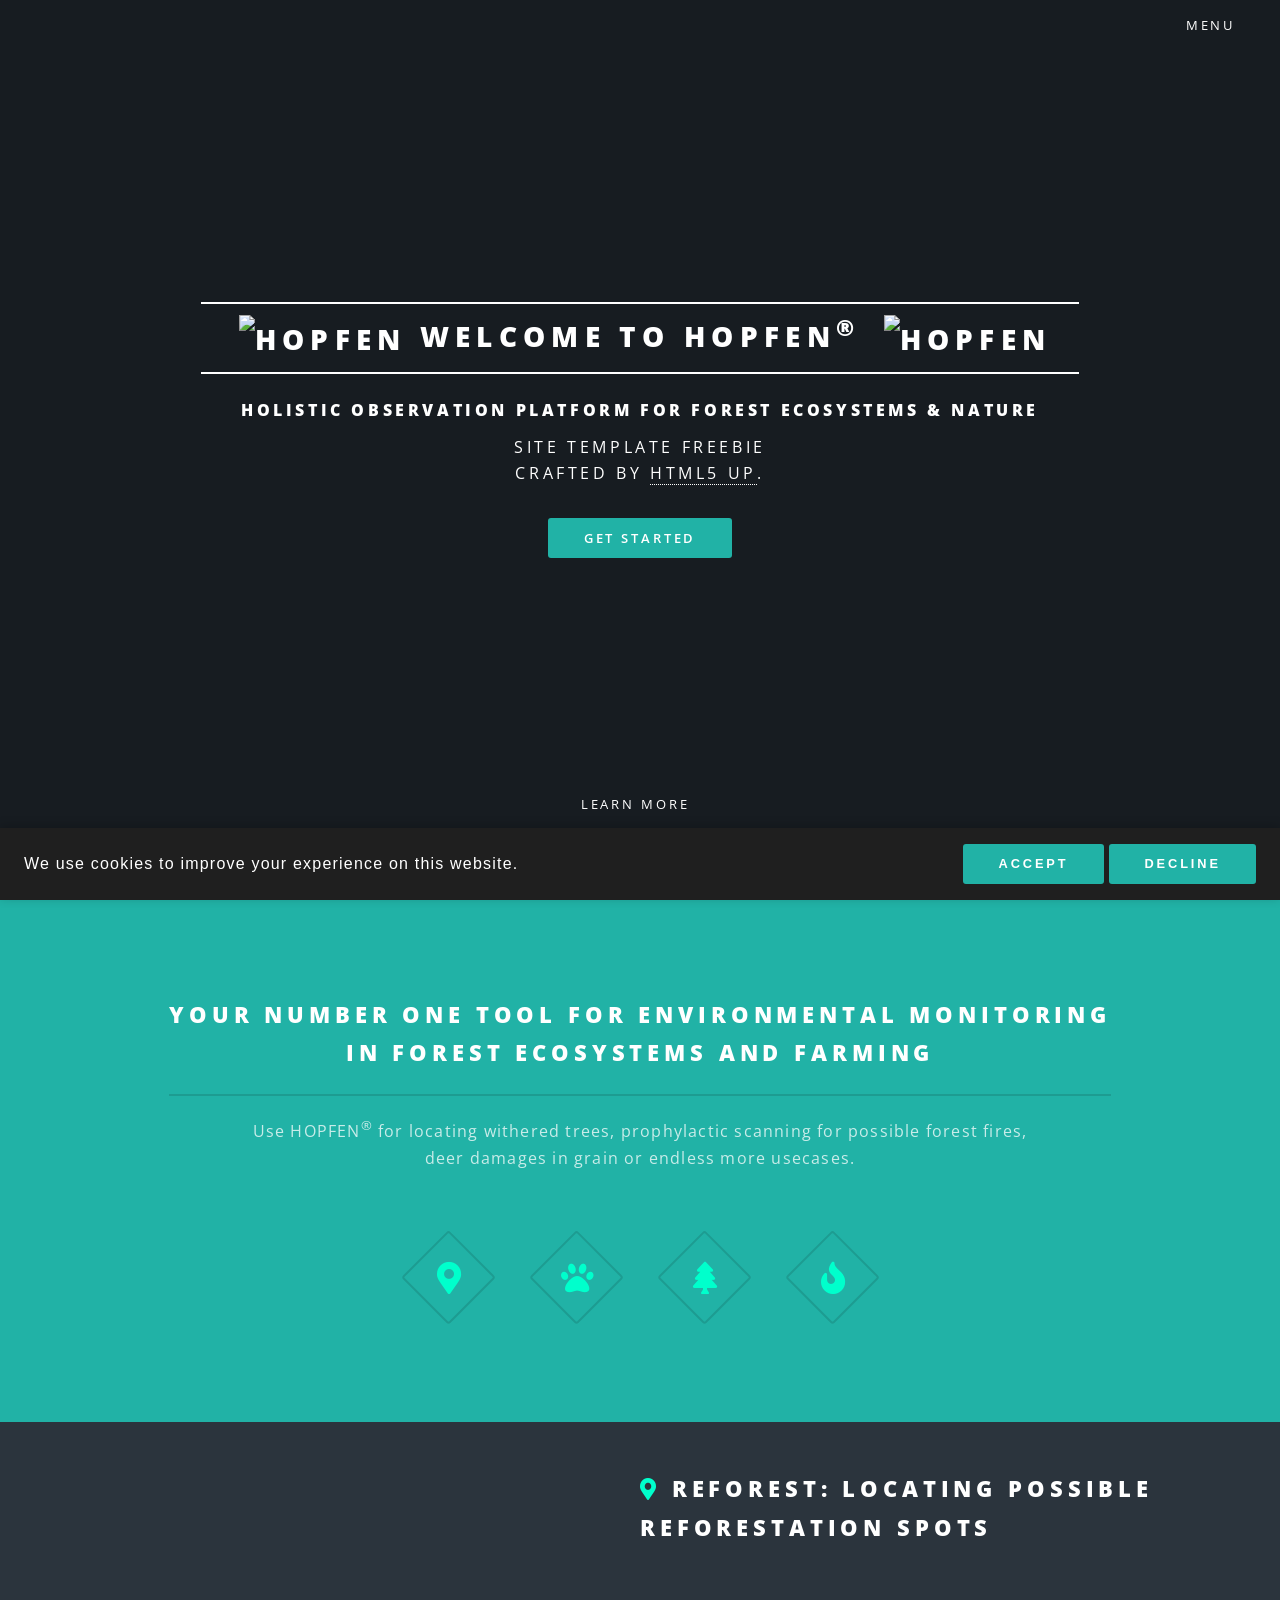
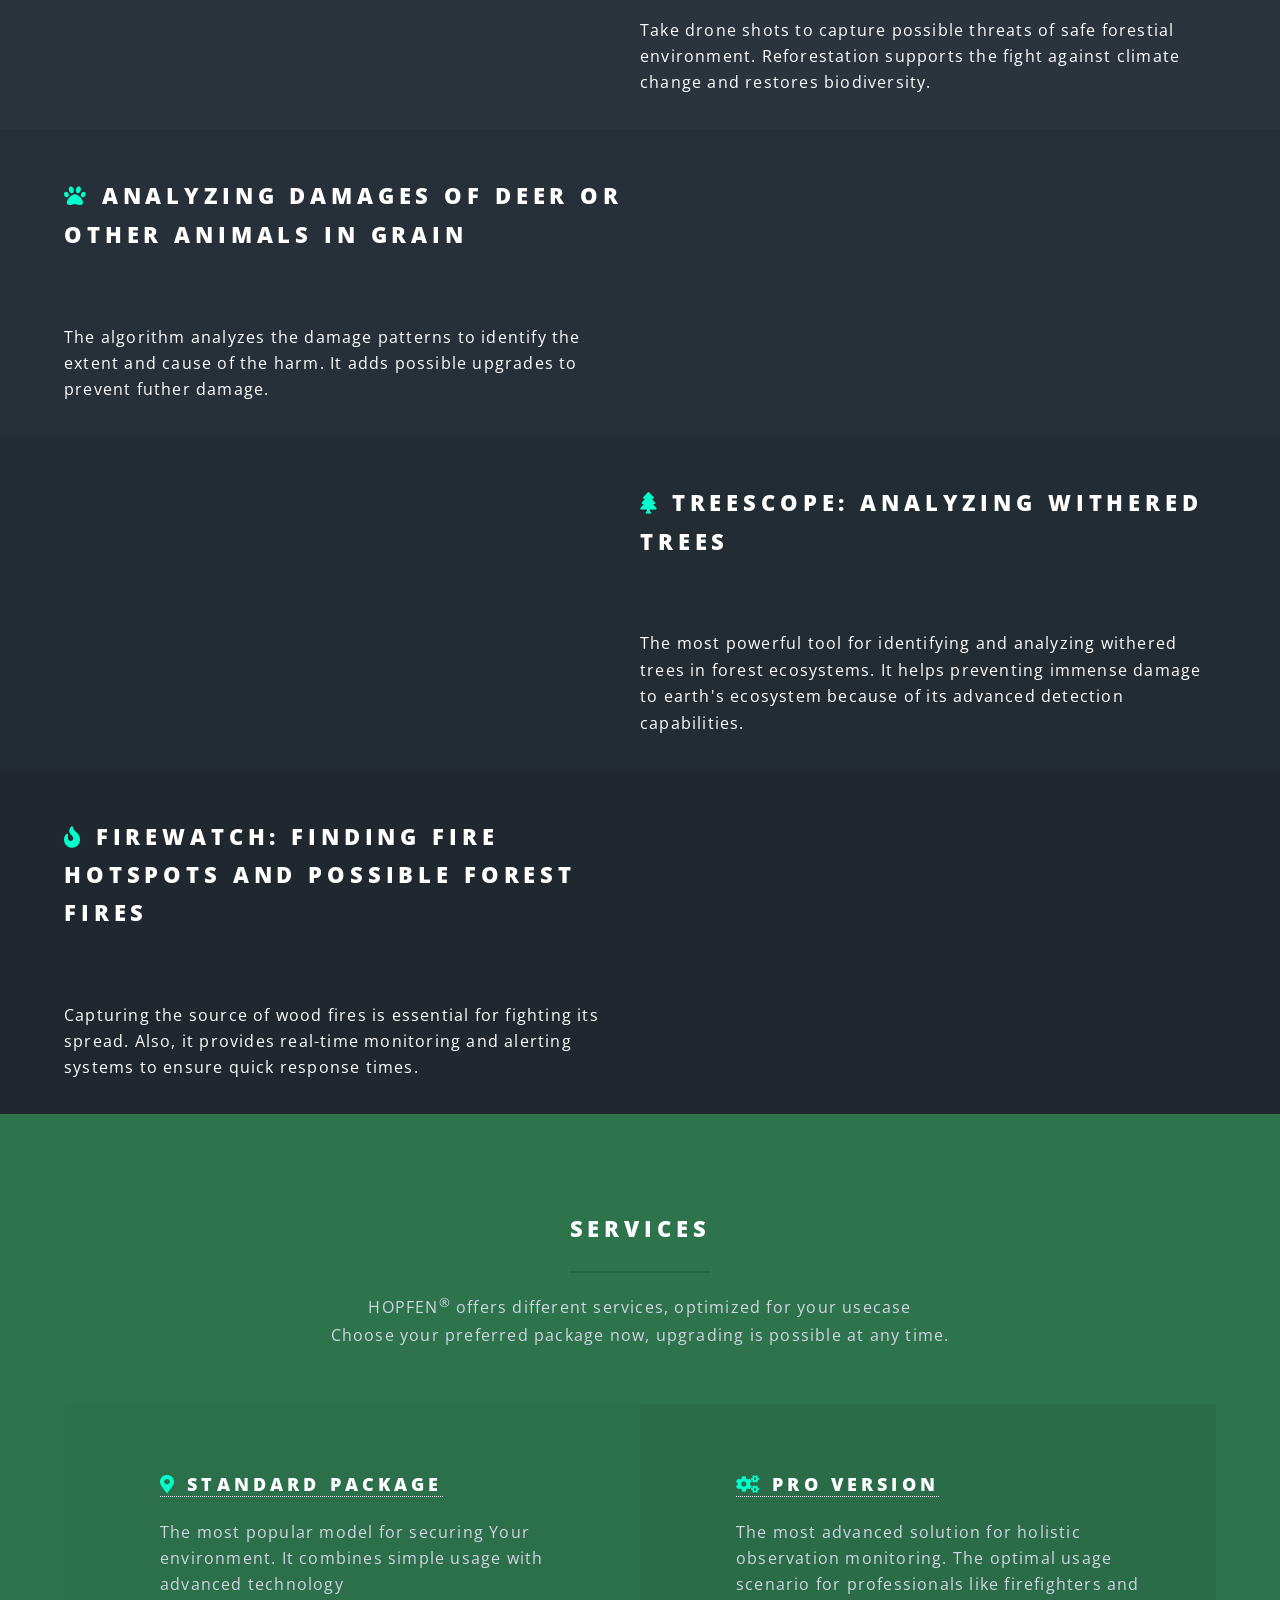
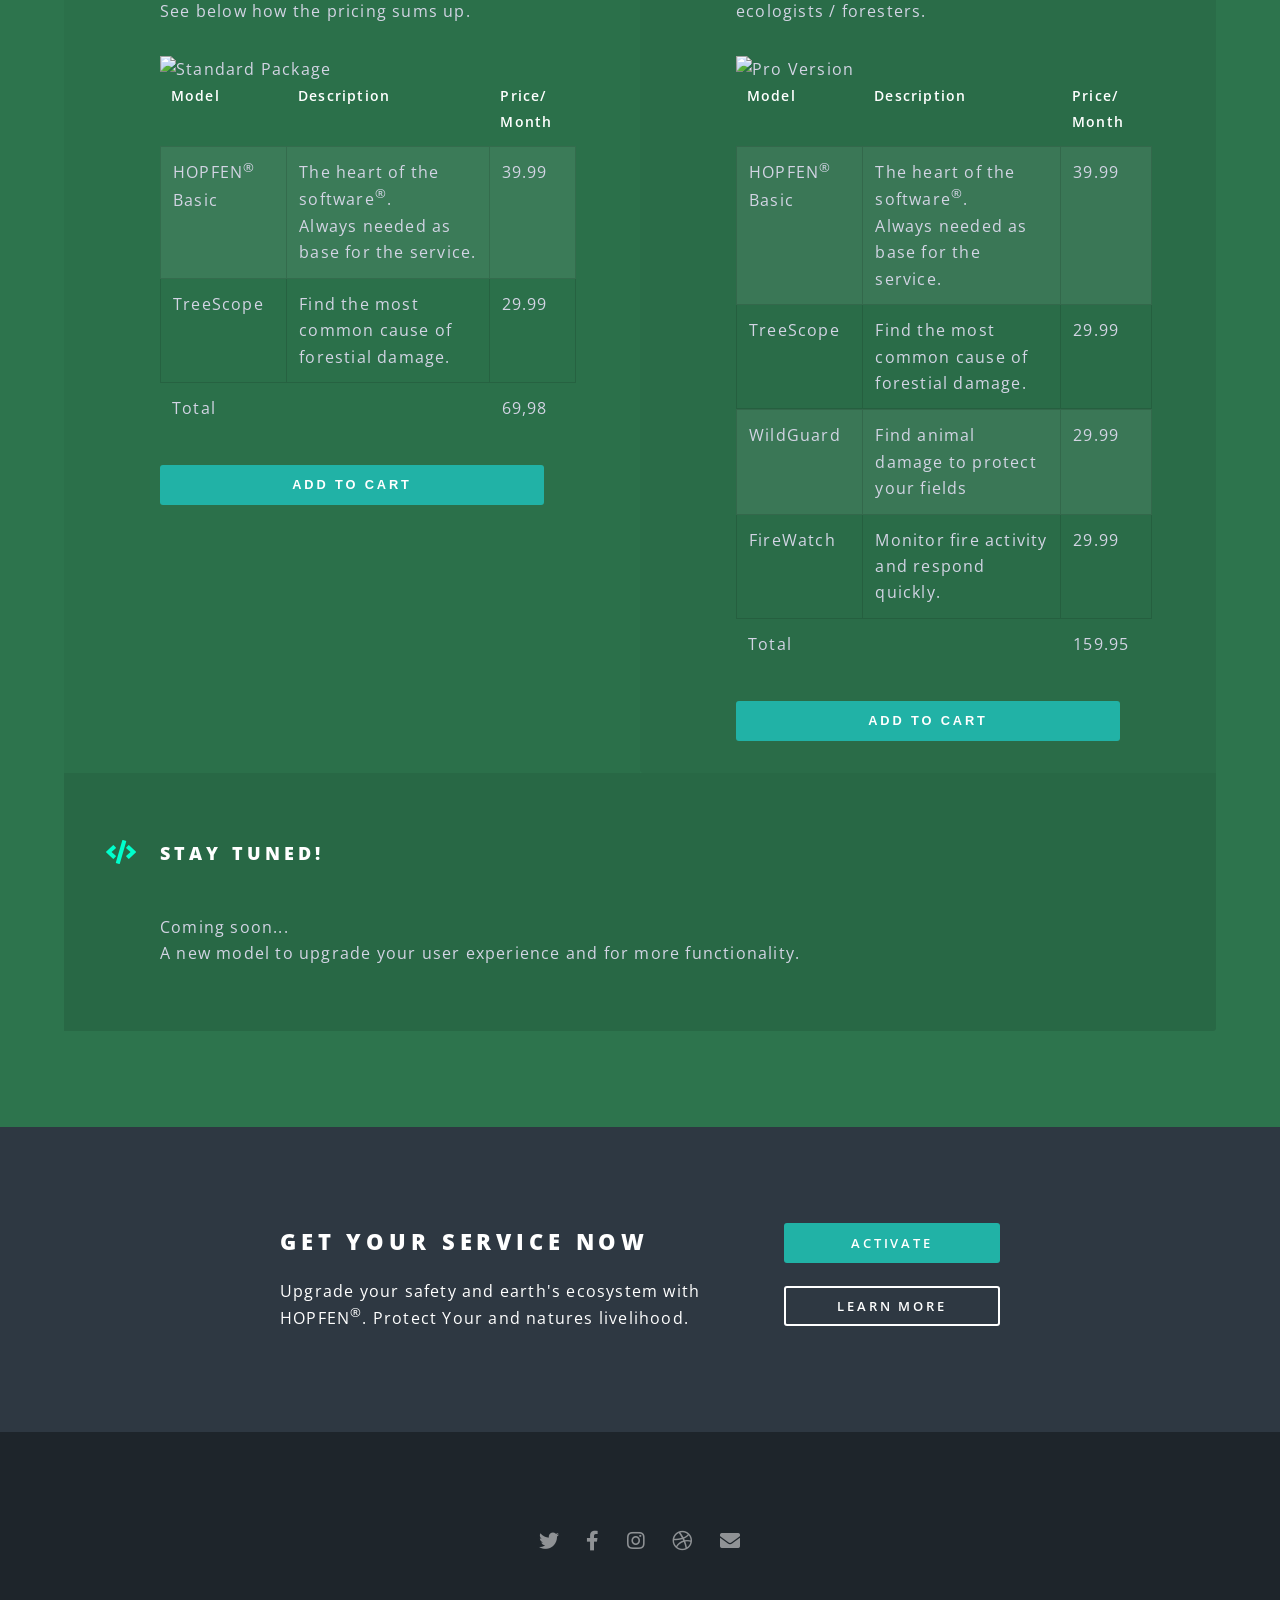
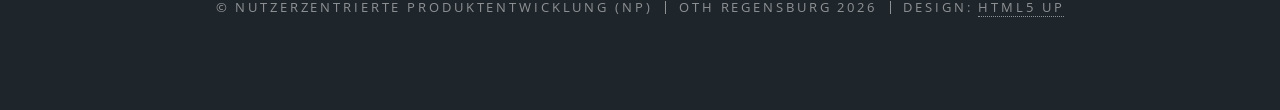
==== index.html @ fab48543 "Restructure project" ====
<!DOCTYPE HTML>
<!--
	Spectral by HTML5 UP
	html5up.net | @ajlkn
	Free for personal and commercial use under the CCA 3.0 license (html5up.net/license)
-->
<html>
	<head>
		<title>HOPFEN&reg - Holistic Observation Platform for Forest Ecosystems & Nature</title>
		<link rel="icon" href="images/webpx/HOPFEN.webp" type="image/x-icon">
		<meta charset="utf-8" />
		<meta name="viewport" content="width=device-width, initial-scale=1, user-scalable=no" />
		<link rel="stylesheet" href="assets/css/main.css" />
		<noscript><link rel="stylesheet" href="assets/css/noscript.css" /></noscript>
	</head>
	<body class="landing is-preload">

		<!-- Page Wrapper -->
			<div id="page-wrapper">

				<!-- Header -->
					<header id="header" class="alt">
						<h1><a href="#page-wrapper" class="more scrolly">Hopfen<sup>&reg</sup></a></h1>
						<nav id="nav">
							<ul>
								<li class="special">
									<a href="#menu" class="menuToggle"><span>Menu</span></a>
									<div id="menu">
										<ul>
											<li><a href="index.html">Home</a></li>
											<li><a href="about.html">About</a></li>
											<li><a href="elements.html">Elements</a></li>
											<li><a href="#three" class="more scrolly">Shop</a></li>
											<li><a href="#">Sign Up</a></li>
											<li><a href="#">Log In</a></li>
											<li><a href="#"><span class="icon solid fa-shopping-cart " title="cart"></span>Cart</a>
											</li>
										</ul>
									</div>
								</li>
							</ul>
						</nav>
					</header>

				<!-- Banner -->
					<section id="banner">
						<div class="inner">
							<h2 id="start">
								<img src="images/webpx/HOPFEN.webp" alt="Hopfen" class="hopfen" />
								Welcome to HOPFEN<sup>&reg</sup>
								<img src="images/webpx/HOPFEN.webp" alt="Hopfen" class="hopfen" />
							</h2>
							<h1>Holistic Observation Platform for Forest Ecosystems & Nature</h1>
							<p>
							site template freebie<br />
							crafted by <a href="http://html5up.net">HTML5 UP</a>.</p>
							<ul class="actions special">
								<li><a href="about.html" class="button primary">Get Started</a></li>
							</ul>
						</div>
						<a href="#one" class="more scrolly">Learn More</a>
					</section>

				<!-- One -->
					<section id="one" class="wrapper style1 special">
						<div class="inner">
							<header class="major">
								<h2>Your number one tool for environmental monitoring<br/>
								in forest ecosystems and farming</h2>
								<p>Use HOPFEN<sup>&reg</sup> for locating withered trees, prophylactic scanning for possible forest fires, <br />
								deer damages in grain or endless more usecases.</p>
							</header>
							<ul class="icons major">
								<li><a href="#Reforestation" class="more scrolly"><span class="icon solid fa-map-marker-alt major style1" title="reforestation"></span></a></li>
								<li><a href="#Damages" class="more scrolly"><span class="icon solid fa-paw major style1" title="animal damages"></span></a></li>
								<li><a href="#Dry_trees" class="more scrolly"><span class="icon solid fa-tree major style1" title="withered trees"></span></a></li>
								<li><a href="#Woodfire" class="more scrolly"><span class="icon solid fa-fire major style1" title="forest fires"></span></a></li>
							</ul>
						</div>
					</section>

				<!-- Two -->
					<section id="two" class="wrapper alt style2">
						<section class="spotlight">
							<div class="image" id="Reforestation"><img src="images/Reforestation.jpg" alt="" /></div><div class="content">
								<ul class="icons major">
									<li>
										<h2>
											<span class="icon solid fa-map-marker-alt style1" ></span>
											ReForest: Locating possible reforestation spots
										</h2>
									</li>
								</ul>
								<p>Take drone shots to capture possible threats of safe forestial environment. Reforestation supports the fight against climate change and restores biodiversity.</p>
							</div>
						</section>
						<section class="spotlight">
							<div class="image" id="Damages"><img src="images/Damages.jpg" alt="" /></div><div class="content">
								<ul class="icons major">
									<li>
										<h2>
											<span class="icon solid fa-paw style1"></span>
											Analyzing damages of deer or other animals in grain
										</h2>
									</li>
								</ul>
								<p>The algorithm analyzes the damage patterns to identify the extent and cause of the harm. It adds possible upgrades to prevent futher damage.</p>
							</div>
						</section>
						<section class="spotlight">
							<div class="image" id="Dry_trees"><img src="images/Dry_trees.jpg" alt="" /></div><div class="content">
							<ul class="icons major">
									<li>
										<h2>
											<span class="icon solid fa-tree style1"></span>
											TreeScope: Analyzing withered trees
										</h2>
									</li>
								</ul>
								<p>The most powerful tool for identifying and analyzing withered trees in forest ecosystems. It helps preventing immense damage to earth's ecosystem because of its advanced detection capabilities.</p>
						</section>						
						<section class="spotlight">
							<div class="image" id="Woodfire"><img src="images/Woodfire.jpg" alt="" /></div><div class="content">
							<ul class="icons major">
									<li>
										<h2>
											<span class="icon solid fa-fire style1"></span>
											FireWatch: Finding fire hotspots and possible forest fires
										</h2>
									</li>
								</ul>
								<p>Capturing the source of wood fires is essential for fighting its spread. Also, it provides real-time monitoring and alerting systems to ensure quick response times.</p>
							</div>
						</section>
					</section>

				<!-- Three -->
					<section id="three" class="wrapper style3 special">
						<div class="inner">
							<header class="major" id="Services">
								<h2>Services</h2>
								<p>HOPFEN<sup>&reg</sup> offers different services, optimized for your usecase <br />
								Choose your preferred package now, upgrading is possible at any time.</p>
							</header>
							
							<ul class="features">
								<li>
									<h3><a href="#"><span class="icon solid fa-map-marker-alt style1"></span> Standard Package</a></h3>
									<p>The most popular model for securing Your environment. It combines simple usage with advanced technology<br/> See below how the pricing sums up.</p>
									<img src="images/ui.jpg" alt="Standard Package" style="width:100% ;" />
									<div class="table-wrapper ">
										<table class="alt">
											<thead>
												<tr>
													<th>Model</th>
													<th>Description</th>
													<th>Price/ Month</th>
												</tr>
											</thead>
											<tbody>
												<tr>
													<td>HOPFEN<sup>&reg</sup> Basic</td>
													<td>The heart of the software<sup>&reg</sup></sup>.<br/>Always needed as base for the service.</td>
													<td>39.99</td>
												</tr>
												<tr>
													<td>TreeScope</td>
													<td>Find the most common cause of forestial damage.</td>
													<td>29.99</td>
												</tr>
											</tbody>
											<tfoot>
												<tr>
													<td>Total</td>
													<td colspan="1"></td>
													<td>69,98</td>
												</tr>
											</tfoot>
										</table>
									</div>
									<button class="button primary" style="width: 100%;">Add to Cart</button>
								</li>
								<li>
									<h3><a href="#"> <span class="icon solid fa-cogs style1"></span> Pro Version</a></h3>
									<p>The most advanced solution for holistic observation monitoring. The optimal usage scenario for professionals like firefighters and ecologists / foresters.</p>
									<img src="images/ui_pro.jpg" alt="Pro Version" style="width:100% ;" />

									<div class="table-wrapper ">
										<table class="alt">
											<thead>
												<tr>
													<th>Model</th>
													<th>Description</th>
													<th>Price/ Month</th>
												</tr>
											</thead>
											<tbody>
												<tr>
													<td>HOPFEN<sup>&reg</sup> Basic</td>
													<td>The heart of the software<sup>&reg</sup></sup>.<br/>Always needed as base for the service.</td>
													<td>39.99</td>
												<tr>
													<td>TreeScope</td>
													<td>Find the most common cause of forestial damage.</td>
													<td>29.99</td>
												</tr>
											</tbody>
												<tr>
													<td>WildGuard</td>
													<td>Find animal damage to protect your fields</td>
													<td>29.99</td>
												</tr>												
												<tr>
													<td>FireWatch</td>
													<td>Monitor fire activity and respond quickly.</td>
													<td>29.99</td>
												</tr>												
											</tbody>
											<tfoot>
												<tr>
													<td>Total</td>
													<td colspan="1"></td>
													<td>159.95</td>
												</tr>
											</tfoot>
										</table>
									</div>
									<button class="button primary" style="width: 100%;">Add to Cart</button>
								</li>
								<li class="icon solid fa-code " style="width: 100%;">
									<h3>Stay tuned!</h3>
									<br>Coming soon... <br/>A new model to upgrade your user experience and for more functionality.</p>
								</li>
							</ul>
						</div>
					</section>

				<!-- CTA -->
					<section id="cta" class="wrapper style4">
						<div class="inner">
							<header>
								<h2>Get your service now</h2>
								<p>Upgrade your safety and earth's ecosystem with HOPFEN<sup>&reg</sup>. Protect Your and natures livelihood. </p>
							</header>
							<ul class="actions stacked">
								<li><a href="#" class="button fit primary">Activate</a></li>
								<li><a href="about.html" class="button fit">Learn More</a></li>
							</ul>
						</div>
					</section>

				<!-- Footer -->
				<footer id="footer">
					<ul class="icons">
						<li><a href="#" class="icon brands fa-twitter"><span class="label">Twitter</span></a></li>
						<li><a href="#" class="icon brands fa-facebook-f"><span class="label">Facebook</span></a></li>
						<li><a href="#" class="icon brands fa-instagram"><span class="label">Instagram</span></a></li>
						<li><a href="#" class="icon brands fa-dribbble"><span class="label">Dribbble</span></a></li>
						<li><a href="#" class="icon solid fa-envelope"><span class="label">Email</span></a></li>
					</ul>
					<ul class="copyright">
						<li>&copy; Nutzerzentrierte Produktentwicklung (NP)</li><li>OTH Regensburg 2026</li><li>Design: <a href="http://html5up.net">HTML5 UP</a></li>
					</ul>
				</footer>

				<footer class="cookie_footer">
					<span>	
						We use cookies to improve your experience on this website.
					</span>
					<div>
						<button class="button primary" onclick="toggleCookieBanner()">
							Accept
						</button>
						<button class="button primary" onclick="toggleCookieBanner()">
							Decline
						</button>
					</div>
				</footer>
			</div>

		<!-- Scripts -->
			<script src="assets/js/jquery.min.js"></script>
			<script src="assets/js/jquery.scrollex.min.js"></script>
			<script src="assets/js/jquery.scrolly.min.js"></script>
			<script src="assets/js/browser.min.js"></script>
			<script src="assets/js/breakpoints.min.js"></script>
			<script src="assets/js/util.js"></script>
			<script src="assets/js/main.js"></script>

	</body>
</html>
---- assets/css/main.css ----
@import url(fontawesome-all.min.css);
@import url("https://fonts.googleapis.com/css?family=Open+Sans:400,400italic,600,600italic,800,800italic");

/*
	Spectral by HTML5 UP
	html5up.net | @ajlkn
	Free for personal and commercial use under the CCA 3.0 license (html5up.net/license)
*/

html, body, div, span, applet, object,
iframe, h1, h2, h3, h4, h5, h6, p, blockquote,
pre, a, abbr, acronym, address, big, cite,
code, del, dfn, em, img, ins, kbd, q, s, samp,
small, strike, strong, sub, sup, tt, var, b,
u, i, center, dl, dt, dd, ol, ul, li, fieldset,
form, label, legend, table, caption, tbody,
tfoot, thead, tr, th, td, article, aside,
canvas, details, embed, figure, figcaption,
footer, header, hgroup, menu, nav, output, ruby,
section, summary, time, mark, audio, video {
	margin: 0;
	padding: 0;
	border: 0;
	font-size: 100%;
	font: inherit;
	vertical-align: baseline;}

article, aside, details, figcaption, figure,
footer, header, hgroup, menu, nav, section {
	display: block;}

body {
	line-height: 1;
}

ol, ul {
	list-style: none;
}

blockquote, q {
	quotes: none;
}

	blockquote:before, blockquote:after, q:before, q:after {
		content: '';
		content: none;
	}

table {
	border-collapse: collapse;
	border-spacing: 0;
}

body {
	-webkit-text-size-adjust: none;
}

mark {
	background-color: transparent;
	color: inherit;
}

input::-moz-focus-inner {
	border: 0;
	padding: 0;
}

input, select, textarea {
	-moz-appearance: none;
	-webkit-appearance: none;
	-ms-appearance: none;
	appearance: none;
}

/* Basic */

	@-ms-viewport {
		width: device-width;
	}

	html {
		box-sizing: border-box;
	}

	*, *:before, *:after {
		box-sizing: inherit;
	}

	body {
		background: #2e3842;
	}

		body.is-preload *, body.is-preload *:before, body.is-preload *:after {
			-moz-animation: none !important;
			-webkit-animation: none !important;
			-ms-animation: none !important;
			animation: none !important;
			-moz-transition: none !important;
			-webkit-transition: none !important;
			-ms-transition: none !important;
			transition: none !important;
		}

	body, input, select, textarea {
		color: #fff;
		font-family: "Open Sans", Helvetica, sans-serif;
		font-size: 15pt;
		font-weight: 400;
		letter-spacing: 0.075em;
		line-height: 1.65em;
	}

		@media screen and (max-width: 1680px) {

			body, input, select, textarea {
				font-size: 13pt;
			}

		}

		@media screen and (max-width: 1280px) {

			body, input, select, textarea {
				font-size: 12pt;
			}

		}

		@media screen and (max-width: 736px) {

			body, input, select, textarea {
				font-size: 11pt;
				letter-spacing: 0.0375em;
			}

		}

	a {
		-moz-transition: color 0.2s ease, border-bottom-color 0.2s ease;
		-webkit-transition: color 0.2s ease, border-bottom-color 0.2s ease;
		-ms-transition: color 0.2s ease, border-bottom-color 0.2s ease;
		transition: color 0.2s ease, border-bottom-color 0.2s ease;
		border-bottom: dotted 1px;
		color: inherit;
		text-decoration: none;
	}

		a:hover {
			border-bottom-color: transparent;
		}

	strong, b {
		color: #fff;
		font-weight: 600;
	}

	em, i {
		font-style: italic;
	}

	p {
		margin: 0 0 2em 0;
	}

	h1, h2, h3, h4, h5, h6 {
		color: #fff;
		font-weight: 800;
		letter-spacing: 0.225em;
		line-height: 1em;
		margin: 0 0 1em 0;
		text-transform: uppercase;
	}

		h1 a, h2 a, h3 a, h4 a, h5 a, h6 a {
			color: inherit;
			text-decoration: none;
		}

	h2 {
		font-size: 1.35em;
		line-height: 1.75em;
	}

		@media screen and (max-width: 736px) {

			h2 {
				font-size: 1.1em;
				line-height: 1.65em;
			}

		}

	h3 {
		font-size: 1.15em;
		line-height: 1.75em;
	}

		@media screen and (max-width: 736px) {

			h3 {
				font-size: 1em;
				line-height: 1.65em;
			}

		}

	h4 {
		font-size: 1em;
		line-height: 1.5em;
	}

	h5 {
		font-size: 0.8em;
		line-height: 1.5em;
	}

	h6 {
		font-size: 0.7em;
		line-height: 1.5em;
	}

	sub {
		font-size: 0.8em;
		position: relative;
		top: 0.5em;
	}

	sup {
		font-size: 0.8em;
		position: relative;
		top: -0.5em;
	}

	hr {
		border: 0;
		border-bottom: solid 2px #fff;
		margin: 3em 0;
	}

		hr.major {
			margin: 4.5em 0;
		}

	blockquote {
		border-left: solid 4px #fff;
		font-style: italic;
		margin: 0 0 2em 0;
		padding: 0.5em 0 0.5em 2em;
	}

	code {
		background: rgba(144, 144, 144, 0.25);
		border-radius: 3px;
		font-family: "Courier New", monospace;
		font-size: 0.9em;
		letter-spacing: 0;
		margin: 0 0.25em;
		padding: 0.25em 0.65em;
	}

	pre {
		-webkit-overflow-scrolling: touch;
		font-family: "Courier New", monospace;
		font-size: 0.9em;
		margin: 0 0 2em 0;
	}

		pre code {
			display: block;
			line-height: 1.75em;
			padding: 1em 1.5em;
			overflow-x: auto;
		}

	.align-left {
		text-align: left;
	}

	.align-center {
		text-align: center;
	}

	.align-right {
		text-align: right;
	}

/* Row */

	.row {
		display: flex;
		flex-wrap: wrap;
		box-sizing: border-box;
		align-items: stretch;
	}

		.row > * {
			box-sizing: border-box;
		}

		.row.gtr-uniform > * > :last-child {
			margin-bottom: 0;
		}

		.row.aln-left {
			justify-content: flex-start;
		}

		.row.aln-center {
			justify-content: center;
		}

		.row.aln-right {
			justify-content: flex-end;
		}

		.row.aln-top {
			align-items: flex-start;
		}

		.row.aln-middle {
			align-items: center;
		}

		.row.aln-bottom {
			align-items: flex-end;
		}

		.row > .imp {
			order: -1;
		}

		.row > .col-1 {
			width: 8.33333%;
		}

		.row > .off-1 {
			margin-left: 8.33333%;
		}

		.row > .col-2 {
			width: 16.66667%;
		}

		.row > .off-2 {
			margin-left: 16.66667%;
		}

		.row > .col-3 {
			width: 25%;
		}

		.row > .off-3 {
			margin-left: 25%;
		}

		.row > .col-4 {
			width: 33.33333%;
		}

		.row > .off-4 {
			margin-left: 33.33333%;
		}

		.row > .col-5 {
			width: 41.66667%;
		}

		.row > .off-5 {
			margin-left: 41.66667%;
		}

		.row > .col-6 {
			width: 50%;
		}

		.row > .off-6 {
			margin-left: 50%;
		}

		.row > .col-7 {
			width: 58.33333%;
		}

		.row > .off-7 {
			margin-left: 58.33333%;
		}

		.row > .col-8 {
			width: 66.66667%;
		}

		.row > .off-8 {
			margin-left: 66.66667%;
		}

		.row > .col-9 {
			width: 75%;
		}

		.row > .off-9 {
			margin-left: 75%;
		}

		.row > .col-10 {
			width: 83.33333%;
		}

		.row > .off-10 {
			margin-left: 83.33333%;
		}

		.row > .col-11 {
			width: 91.66667%;
		}

		.row > .off-11 {
			margin-left: 91.66667%;
		}

		.row > .col-12 {
			width: 100%;
		}

		.row > .off-12 {
			margin-left: 100%;
		}

		.row.gtr-0 {
			margin-top: 0;
			margin-left: 0em;
		}

			.row.gtr-0 > * {
				padding: 0 0 0 0em;
			}

			.row.gtr-0.gtr-uniform {
				margin-top: 0em;
			}

				.row.gtr-0.gtr-uniform > * {
					padding-top: 0em;
				}

		.row.gtr-25 {
			margin-top: 0;
			margin-left: -0.375em;
		}

			.row.gtr-25 > * {
				padding: 0 0 0 0.375em;
			}

			.row.gtr-25.gtr-uniform {
				margin-top: -0.375em;
			}

				.row.gtr-25.gtr-uniform > * {
					padding-top: 0.375em;
				}

		.row.gtr-50 {
			margin-top: 0;
			margin-left: -0.75em;
		}

			.row.gtr-50 > * {
				padding: 0 0 0 0.75em;
			}

			.row.gtr-50.gtr-uniform {
				margin-top: -0.75em;
			}

				.row.gtr-50.gtr-uniform > * {
					padding-top: 0.75em;
				}

		.row {
			margin-top: 0;
			margin-left: -1.5em;
		}

			.row > * {
				padding: 0 0 0 1.5em;
			}

			.row.gtr-uniform {
				margin-top: -1.5em;
			}

				.row.gtr-uniform > * {
					padding-top: 1.5em;
				}

		.row.gtr-150 {
			margin-top: 0;
			margin-left: -2.25em;
		}

			.row.gtr-150 > * {
				padding: 0 0 0 2.25em;
			}

			.row.gtr-150.gtr-uniform {
				margin-top: -2.25em;
			}

				.row.gtr-150.gtr-uniform > * {
					padding-top: 2.25em;
				}

		.row.gtr-200 {
			margin-top: 0;
			margin-left: -3em;
		}

			.row.gtr-200 > * {
				padding: 0 0 0 3em;
			}

			.row.gtr-200.gtr-uniform {
				margin-top: -3em;
			}

				.row.gtr-200.gtr-uniform > * {
					padding-top: 3em;
				}

		@media screen and (max-width: 1680px) {

			.row {
				display: flex;
				flex-wrap: wrap;
				box-sizing: border-box;
				align-items: stretch;
			}

				.row > * {
					box-sizing: border-box;
				}

				.row.gtr-uniform > * > :last-child {
					margin-bottom: 0;
				}

				.row.aln-left {
					justify-content: flex-start;
				}

				.row.aln-center {
					justify-content: center;
				}

				.row.aln-right {
					justify-content: flex-end;
				}

				.row.aln-top {
					align-items: flex-start;
				}

				.row.aln-middle {
					align-items: center;
				}

				.row.aln-bottom {
					align-items: flex-end;
				}

				.row > .imp-xlarge {
					order: -1;
				}

				.row > .col-1-xlarge {
					width: 8.33333%;
				}

				.row > .off-1-xlarge {
					margin-left: 8.33333%;
				}

				.row > .col-2-xlarge {
					width: 16.66667%;
				}

				.row > .off-2-xlarge {
					margin-left: 16.66667%;
				}

				.row > .col-3-xlarge {
					width: 25%;
				}

				.row > .off-3-xlarge {
					margin-left: 25%;
				}

				.row > .col-4-xlarge {
					width: 33.33333%;
				}

				.row > .off-4-xlarge {
					margin-left: 33.33333%;
				}

				.row > .col-5-xlarge {
					width: 41.66667%;
				}

				.row > .off-5-xlarge {
					margin-left: 41.66667%;
				}

				.row > .col-6-xlarge {
					width: 50%;
				}

				.row > .off-6-xlarge {
					margin-left: 50%;
				}

				.row > .col-7-xlarge {
					width: 58.33333%;
				}

				.row > .off-7-xlarge {
					margin-left: 58.33333%;
				}

				.row > .col-8-xlarge {
					width: 66.66667%;
				}

				.row > .off-8-xlarge {
					margin-left: 66.66667%;
				}

				.row > .col-9-xlarge {
					width: 75%;
				}

				.row > .off-9-xlarge {
					margin-left: 75%;
				}

				.row > .col-10-xlarge {
					width: 83.33333%;
				}

				.row > .off-10-xlarge {
					margin-left: 83.33333%;
				}

				.row > .col-11-xlarge {
					width: 91.66667%;
				}

				.row > .off-11-xlarge {
					margin-left: 91.66667%;
				}

				.row > .col-12-xlarge {
					width: 100%;
				}

				.row > .off-12-xlarge {
					margin-left: 100%;
				}

				.row.gtr-0 {
					margin-top: 0;
					margin-left: 0em;
				}

					.row.gtr-0 > * {
						padding: 0 0 0 0em;
					}

					.row.gtr-0.gtr-uniform {
						margin-top: 0em;
					}

						.row.gtr-0.gtr-uniform > * {
							padding-top: 0em;
						}

				.row.gtr-25 {
					margin-top: 0;
					margin-left: -0.375em;
				}

					.row.gtr-25 > * {
						padding: 0 0 0 0.375em;
					}

					.row.gtr-25.gtr-uniform {
						margin-top: -0.375em;
					}

						.row.gtr-25.gtr-uniform > * {
							padding-top: 0.375em;
						}

				.row.gtr-50 {
					margin-top: 0;
					margin-left: -0.75em;
				}

					.row.gtr-50 > * {
						padding: 0 0 0 0.75em;
					}

					.row.gtr-50.gtr-uniform {
						margin-top: -0.75em;
					}

						.row.gtr-50.gtr-uniform > * {
							padding-top: 0.75em;
						}

				.row {
					margin-top: 0;
					margin-left: -1.5em;
				}

					.row > * {
						padding: 0 0 0 1.5em;
					}

					.row.gtr-uniform {
						margin-top: -1.5em;
					}

						.row.gtr-uniform > * {
							padding-top: 1.5em;
						}

				.row.gtr-150 {
					margin-top: 0;
					margin-left: -2.25em;
				}

					.row.gtr-150 > * {
						padding: 0 0 0 2.25em;
					}

					.row.gtr-150.gtr-uniform {
						margin-top: -2.25em;
					}

						.row.gtr-150.gtr-uniform > * {
							padding-top: 2.25em;
						}

				.row.gtr-200 {
					margin-top: 0;
					margin-left: -3em;
				}

					.row.gtr-200 > * {
						padding: 0 0 0 3em;
					}

					.row.gtr-200.gtr-uniform {
						margin-top: -3em;
					}

						.row.gtr-200.gtr-uniform > * {
							padding-top: 3em;
						}

		}

		@media screen and (max-width: 1280px) {

			.row {
				display: flex;
				flex-wrap: wrap;
				box-sizing: border-box;
				align-items: stretch;
			}

				.row > * {
					box-sizing: border-box;
				}

				.row.gtr-uniform > * > :last-child {
					margin-bottom: 0;
				}

				.row.aln-left {
					justify-content: flex-start;
				}

				.row.aln-center {
					justify-content: center;
				}

				.row.aln-right {
					justify-content: flex-end;
				}

				.row.aln-top {
					align-items: flex-start;
				}

				.row.aln-middle {
					align-items: center;
				}

				.row.aln-bottom {
					align-items: flex-end;
				}

				.row > .imp-large {
					order: -1;
				}

				.row > .col-1-large {
					width: 8.33333%;
				}

				.row > .off-1-large {
					margin-left: 8.33333%;
				}

				.row > .col-2-large {
					width: 16.66667%;
				}

				.row > .off-2-large {
					margin-left: 16.66667%;
				}

				.row > .col-3-large {
					width: 25%;
				}

				.row > .off-3-large {
					margin-left: 25%;
				}

				.row > .col-4-large {
					width: 33.33333%;
				}

				.row > .off-4-large {
					margin-left: 33.33333%;
				}

				.row > .col-5-large {
					width: 41.66667%;
				}

				.row > .off-5-large {
					margin-left: 41.66667%;
				}

				.row > .col-6-large {
					width: 50%;
				}

				.row > .off-6-large {
					margin-left: 50%;
				}

				.row > .col-7-large {
					width: 58.33333%;
				}

				.row > .off-7-large {
					margin-left: 58.33333%;
				}

				.row > .col-8-large {
					width: 66.66667%;
				}

				.row > .off-8-large {
					margin-left: 66.66667%;
				}

				.row > .col-9-large {
					width: 75%;
				}

				.row > .off-9-large {
					margin-left: 75%;
				}

				.row > .col-10-large {
					width: 83.33333%;
				}

				.row > .off-10-large {
					margin-left: 83.33333%;
				}

				.row > .col-11-large {
					width: 91.66667%;
				}

				.row > .off-11-large {
					margin-left: 91.66667%;
				}

				.row > .col-12-large {
					width: 100%;
				}

				.row > .off-12-large {
					margin-left: 100%;
				}

				.row.gtr-0 {
					margin-top: 0;
					margin-left: 0em;
				}

					.row.gtr-0 > * {
						padding: 0 0 0 0em;
					}

					.row.gtr-0.gtr-uniform {
						margin-top: 0em;
					}

						.row.gtr-0.gtr-uniform > * {
							padding-top: 0em;
						}

				.row.gtr-25 {
					margin-top: 0;
					margin-left: -0.375em;
				}

					.row.gtr-25 > * {
						padding: 0 0 0 0.375em;
					}

					.row.gtr-25.gtr-uniform {
						margin-top: -0.375em;
					}

						.row.gtr-25.gtr-uniform > * {
							padding-top: 0.375em;
						}

				.row.gtr-50 {
					margin-top: 0;
					margin-left: -0.75em;
				}

					.row.gtr-50 > * {
						padding: 0 0 0 0.75em;
					}

					.row.gtr-50.gtr-uniform {
						margin-top: -0.75em;
					}

						.row.gtr-50.gtr-uniform > * {
							padding-top: 0.75em;
						}

				.row {
					margin-top: 0;
					margin-left: -1.5em;
				}

					.row > * {
						padding: 0 0 0 1.5em;
					}

					.row.gtr-uniform {
						margin-top: -1.5em;
					}

						.row.gtr-uniform > * {
							padding-top: 1.5em;
						}

				.row.gtr-150 {
					margin-top: 0;
					margin-left: -2.25em;
				}

					.row.gtr-150 > * {
						padding: 0 0 0 2.25em;
					}

					.row.gtr-150.gtr-uniform {
						margin-top: -2.25em;
					}

						.row.gtr-150.gtr-uniform > * {
							padding-top: 2.25em;
						}

				.row.gtr-200 {
					margin-top: 0;
					margin-left: -3em;
				}

					.row.gtr-200 > * {
						padding: 0 0 0 3em;
					}

					.row.gtr-200.gtr-uniform {
						margin-top: -3em;
					}

						.row.gtr-200.gtr-uniform > * {
							padding-top: 3em;
						}

		}

		@media screen and (max-width: 980px) {

			.row {
				display: flex;
				flex-wrap: wrap;
				box-sizing: border-box;
				align-items: stretch;
			}

				.row > * {
					box-sizing: border-box;
				}

				.row.gtr-uniform > * > :last-child {
					margin-bottom: 0;
				}

				.row.aln-left {
					justify-content: flex-start;
				}

				.row.aln-center {
					justify-content: center;
				}

				.row.aln-right {
					justify-content: flex-end;
				}

				.row.aln-top {
					align-items: flex-start;
				}

				.row.aln-middle {
					align-items: center;
				}

				.row.aln-bottom {
					align-items: flex-end;
				}

				.row > .imp-medium {
					order: -1;
				}

				.row > .col-1-medium {
					width: 8.33333%;
				}

				.row > .off-1-medium {
					margin-left: 8.33333%;
				}

				.row > .col-2-medium {
					width: 16.66667%;
				}

				.row > .off-2-medium {
					margin-left: 16.66667%;
				}

				.row > .col-3-medium {
					width: 25%;
				}

				.row > .off-3-medium {
					margin-left: 25%;
				}

				.row > .col-4-medium {
					width: 33.33333%;
				}

				.row > .off-4-medium {
					margin-left: 33.33333%;
				}

				.row > .col-5-medium {
					width: 41.66667%;
				}

				.row > .off-5-medium {
					margin-left: 41.66667%;
				}

				.row > .col-6-medium {
					width: 50%;
				}

				.row > .off-6-medium {
					margin-left: 50%;
				}

				.row > .col-7-medium {
					width: 58.33333%;
				}

				.row > .off-7-medium {
					margin-left: 58.33333%;
				}

				.row > .col-8-medium {
					width: 66.66667%;
				}

				.row > .off-8-medium {
					margin-left: 66.66667%;
				}

				.row > .col-9-medium {
					width: 75%;
				}

				.row > .off-9-medium {
					margin-left: 75%;
				}

				.row > .col-10-medium {
					width: 83.33333%;
				}

				.row > .off-10-medium {
					margin-left: 83.33333%;
				}

				.row > .col-11-medium {
					width: 91.66667%;
				}

				.row > .off-11-medium {
					margin-left: 91.66667%;
				}

				.row > .col-12-medium {
					width: 100%;
				}

				.row > .off-12-medium {
					margin-left: 100%;
				}

				.row.gtr-0 {
					margin-top: 0;
					margin-left: 0em;
				}

					.row.gtr-0 > * {
						padding: 0 0 0 0em;
					}

					.row.gtr-0.gtr-uniform {
						margin-top: 0em;
					}

						.row.gtr-0.gtr-uniform > * {
							padding-top: 0em;
						}

				.row.gtr-25 {
					margin-top: 0;
					margin-left: -0.375em;
				}

					.row.gtr-25 > * {
						padding: 0 0 0 0.375em;
					}

					.row.gtr-25.gtr-uniform {
						margin-top: -0.375em;
					}

						.row.gtr-25.gtr-uniform > * {
							padding-top: 0.375em;
						}

				.row.gtr-50 {
					margin-top: 0;
					margin-left: -0.75em;
				}

					.row.gtr-50 > * {
						padding: 0 0 0 0.75em;
					}

					.row.gtr-50.gtr-uniform {
						margin-top: -0.75em;
					}

						.row.gtr-50.gtr-uniform > * {
							padding-top: 0.75em;
						}

				.row {
					margin-top: 0;
					margin-left: -1.5em;
				}

					.row > * {
						padding: 0 0 0 1.5em;
					}

					.row.gtr-uniform {
						margin-top: -1.5em;
					}

						.row.gtr-uniform > * {
							padding-top: 1.5em;
						}

				.row.gtr-150 {
					margin-top: 0;
					margin-left: -2.25em;
				}

					.row.gtr-150 > * {
						padding: 0 0 0 2.25em;
					}

					.row.gtr-150.gtr-uniform {
						margin-top: -2.25em;
					}

						.row.gtr-150.gtr-uniform > * {
							padding-top: 2.25em;
						}

				.row.gtr-200 {
					margin-top: 0;
					margin-left: -3em;
				}

					.row.gtr-200 > * {
						padding: 0 0 0 3em;
					}

					.row.gtr-200.gtr-uniform {
						margin-top: -3em;
					}

						.row.gtr-200.gtr-uniform > * {
							padding-top: 3em;
						}

		}

		@media screen and (max-width: 736px) {

			.row {
				display: flex;
				flex-wrap: wrap;
				box-sizing: border-box;
				align-items: stretch;
			}

				.row > * {
					box-sizing: border-box;
				}

				.row.gtr-uniform > * > :last-child {
					margin-bottom: 0;
				}

				.row.aln-left {
					justify-content: flex-start;
				}

				.row.aln-center {
					justify-content: center;
				}

				.row.aln-right {
					justify-content: flex-end;
				}

				.row.aln-top {
					align-items: flex-start;
				}

				.row.aln-middle {
					align-items: center;
				}

				.row.aln-bottom {
					align-items: flex-end;
				}

				.row > .imp-small {
					order: -1;
				}

				.row > .col-1-small {
					width: 8.33333%;
				}

				.row > .off-1-small {
					margin-left: 8.33333%;
				}

				.row > .col-2-small {
					width: 16.66667%;
				}

				.row > .off-2-small {
					margin-left: 16.66667%;
				}

				.row > .col-3-small {
					width: 25%;
				}

				.row > .off-3-small {
					margin-left: 25%;
				}

				.row > .col-4-small {
					width: 33.33333%;
				}

				.row > .off-4-small {
					margin-left: 33.33333%;
				}

				.row > .col-5-small {
					width: 41.66667%;
				}

				.row > .off-5-small {
					margin-left: 41.66667%;
				}

				.row > .col-6-small {
					width: 50%;
				}

				.row > .off-6-small {
					margin-left: 50%;
				}

				.row > .col-7-small {
					width: 58.33333%;
				}

				.row > .off-7-small {
					margin-left: 58.33333%;
				}

				.row > .col-8-small {
					width: 66.66667%;
				}

				.row > .off-8-small {
					margin-left: 66.66667%;
				}

				.row > .col-9-small {
					width: 75%;
				}

				.row > .off-9-small {
					margin-left: 75%;
				}

				.row > .col-10-small {
					width: 83.33333%;
				}

				.row > .off-10-small {
					margin-left: 83.33333%;
				}

				.row > .col-11-small {
					width: 91.66667%;
				}

				.row > .off-11-small {
					margin-left: 91.66667%;
				}

				.row > .col-12-small {
					width: 100%;
				}

				.row > .off-12-small {
					margin-left: 100%;
				}

				.row.gtr-0 {
					margin-top: 0;
					margin-left: 0em;
				}

					.row.gtr-0 > * {
						padding: 0 0 0 0em;
					}

					.row.gtr-0.gtr-uniform {
						margin-top: 0em;
					}

						.row.gtr-0.gtr-uniform > * {
							padding-top: 0em;
						}

				.row.gtr-25 {
					margin-top: 0;
					margin-left: -0.375em;
				}

					.row.gtr-25 > * {
						padding: 0 0 0 0.375em;
					}

					.row.gtr-25.gtr-uniform {
						margin-top: -0.375em;
					}

						.row.gtr-25.gtr-uniform > * {
							padding-top: 0.375em;
						}

				.row.gtr-50 {
					margin-top: 0;
					margin-left: -0.75em;
				}

					.row.gtr-50 > * {
						padding: 0 0 0 0.75em;
					}

					.row.gtr-50.gtr-uniform {
						margin-top: -0.75em;
					}

						.row.gtr-50.gtr-uniform > * {
							padding-top: 0.75em;
						}

				.row {
					margin-top: 0;
					margin-left: -1.5em;
				}

					.row > * {
						padding: 0 0 0 1.5em;
					}

					.row.gtr-uniform {
						margin-top: -1.5em;
					}

						.row.gtr-uniform > * {
							padding-top: 1.5em;
						}

				.row.gtr-150 {
					margin-top: 0;
					margin-left: -2.25em;
				}

					.row.gtr-150 > * {
						padding: 0 0 0 2.25em;
					}

					.row.gtr-150.gtr-uniform {
						margin-top: -2.25em;
					}

						.row.gtr-150.gtr-uniform > * {
							padding-top: 2.25em;
						}

				.row.gtr-200 {
					margin-top: 0;
					margin-left: -3em;
				}

					.row.gtr-200 > * {
						padding: 0 0 0 3em;
					}

					.row.gtr-200.gtr-uniform {
						margin-top: -3em;
					}

						.row.gtr-200.gtr-uniform > * {
							padding-top: 3em;
						}

		}

		@media screen and (max-width: 480px) {

			.row {
				display: flex;
				flex-wrap: wrap;
				box-sizing: border-box;
				align-items: stretch;
			}

				.row > * {
					box-sizing: border-box;
				}

				.row.gtr-uniform > * > :last-child {
					margin-bottom: 0;
				}

				.row.aln-left {
					justify-content: flex-start;
				}

				.row.aln-center {
					justify-content: center;
				}

				.row.aln-right {
					justify-content: flex-end;
				}

				.row.aln-top {
					align-items: flex-start;
				}

				.row.aln-middle {
					align-items: center;
				}

				.row.aln-bottom {
					align-items: flex-end;
				}

				.row > .imp-xsmall {
					order: -1;
				}

				.row > .col-1-xsmall {
					width: 8.33333%;
				}

				.row > .off-1-xsmall {
					margin-left: 8.33333%;
				}

				.row > .col-2-xsmall {
					width: 16.66667%;
				}

				.row > .off-2-xsmall {
					margin-left: 16.66667%;
				}

				.row > .col-3-xsmall {
					width: 25%;
				}

				.row > .off-3-xsmall {
					margin-left: 25%;
				}

				.row > .col-4-xsmall {
					width: 33.33333%;
				}

				.row > .off-4-xsmall {
					margin-left: 33.33333%;
				}

				.row > .col-5-xsmall {
					width: 41.66667%;
				}

				.row > .off-5-xsmall {
					margin-left: 41.66667%;
				}

				.row > .col-6-xsmall {
					width: 50%;
				}

				.row > .off-6-xsmall {
					margin-left: 50%;
				}

				.row > .col-7-xsmall {
					width: 58.33333%;
				}

				.row > .off-7-xsmall {
					margin-left: 58.33333%;
				}

				.row > .col-8-xsmall {
					width: 66.66667%;
				}

				.row > .off-8-xsmall {
					margin-left: 66.66667%;
				}

				.row > .col-9-xsmall {
					width: 75%;
				}

				.row > .off-9-xsmall {
					margin-left: 75%;
				}

				.row > .col-10-xsmall {
					width: 83.33333%;
				}

				.row > .off-10-xsmall {
					margin-left: 83.33333%;
				}

				.row > .col-11-xsmall {
					width: 91.66667%;
				}

				.row > .off-11-xsmall {
					margin-left: 91.66667%;
				}

				.row > .col-12-xsmall {
					width: 100%;
				}

				.row > .off-12-xsmall {
					margin-left: 100%;
				}

				.row.gtr-0 {
					margin-top: 0;
					margin-left: 0em;
				}

					.row.gtr-0 > * {
						padding: 0 0 0 0em;
					}

					.row.gtr-0.gtr-uniform {
						margin-top: 0em;
					}

						.row.gtr-0.gtr-uniform > * {
							padding-top: 0em;
						}

				.row.gtr-25 {
					margin-top: 0;
					margin-left: -0.375em;
				}

					.row.gtr-25 > * {
						padding: 0 0 0 0.375em;
					}

					.row.gtr-25.gtr-uniform {
						margin-top: -0.375em;
					}

						.row.gtr-25.gtr-uniform > * {
							padding-top: 0.375em;
						}

				.row.gtr-50 {
					margin-top: 0;
					margin-left: -0.75em;
				}

					.row.gtr-50 > * {
						padding: 0 0 0 0.75em;
					}

					.row.gtr-50.gtr-uniform {
						margin-top: -0.75em;
					}

						.row.gtr-50.gtr-uniform > * {
							padding-top: 0.75em;
						}

				.row {
					margin-top: 0;
					margin-left: -1.5em;
				}

					.row > * {
						padding: 0 0 0 1.5em;
					}

					.row.gtr-uniform {
						margin-top: -1.5em;
					}

						.row.gtr-uniform > * {
							padding-top: 1.5em;
						}

				.row.gtr-150 {
					margin-top: 0;
					margin-left: -2.25em;
				}

					.row.gtr-150 > * {
						padding: 0 0 0 2.25em;
					}

					.row.gtr-150.gtr-uniform {
						margin-top: -2.25em;
					}

						.row.gtr-150.gtr-uniform > * {
							padding-top: 2.25em;
						}

				.row.gtr-200 {
					margin-top: 0;
					margin-left: -3em;
				}

					.row.gtr-200 > * {
						padding: 0 0 0 3em;
					}

					.row.gtr-200.gtr-uniform {
						margin-top: -3em;
					}

						.row.gtr-200.gtr-uniform > * {
							padding-top: 3em;
						}

		}

/* Section/Article */

	section.special, article.special {
		text-align: center;
	}

	header p {
		color: rgba(255, 255, 255, 0.5);
		position: relative;
		top: -0.25em;
	}

	header h3 + p {
		font-size: 1.1em;
	}

	header h4 + p,
	header h5 + p,
	header h6 + p {
		font-size: 0.9em;
	}

	header.major {
		margin: 0 0 3.5em 0;
	}

		header.major h2, header.major h3, header.major h4, header.major h5, header.major h6 {
			border-bottom: solid 2px #fff;
			display: inline-block;
			padding-bottom: 1em;
			position: relative;
		}

			header.major h2:after, header.major h3:after, header.major h4:after, header.major h5:after, header.major h6:after {
				content: '';
				display: block;
				height: 1px;
			}

		header.major p {
			color: #fff;
			top: 0;
		}

		@media screen and (max-width: 736px) {

			header.major {
				margin: 0 0 2em 0;
			}

		}

	@media screen and (max-width: 980px) {

		header br {
			display: none;
		}

	}

/* Form */

	form {
		margin: 0 0 2em 0;
	}

	label {
		color: #fff;
		display: block;
		font-size: 0.9em;
		font-weight: 600;
		margin: 0 0 1em 0;
	}

	input[type="text"],
	input[type="password"],
	input[type="email"],
	select,
	textarea {
		-moz-appearance: none;
		-webkit-appearance: none;
		-ms-appearance: none;
		appearance: none;
		background-color: rgba(144, 144, 144, 0.25);
		border-radius: 3px;
		border: none;
		color: inherit;
		display: block;
		outline: 0;
		padding: 0 1em;
		text-decoration: none;
		width: 100%;
	}

		input[type="text"]:invalid,
		input[type="password"]:invalid,
		input[type="email"]:invalid,
		select:invalid,
		textarea:invalid {
			box-shadow: none;
		}

		input[type="text"]:focus,
		input[type="password"]:focus,
		input[type="email"]:focus,
		select:focus,
		textarea:focus {
			box-shadow: 0 0 0 2px #21b2a6;
		}

	select {
		background-size: 1.25em;
		background-repeat: no-repeat;
		background-position: calc(100% - 1em) center;
		height: 2.75em;
		padding-right: 2.75em;
		text-overflow: ellipsis;
	}

		select:focus::-ms-value {
			background-color: transparent;
		}

		select::-ms-expand {
			display: none;
		}

	input[type="text"],
	input[type="password"],
	input[type="email"],
	select {
		height: 2.75em;
	}

	textarea {
		padding: 0.75em 1em;
	}

	input[type="checkbox"],
	input[type="radio"] {
		-moz-appearance: none;
		-webkit-appearance: none;
		-ms-appearance: none;
		appearance: none;
		display: block;
		float: left;
		margin-right: -2em;
		opacity: 0;
		width: 1em;
		z-index: -1;
	}

		input[type="checkbox"] + label,
		input[type="radio"] + label {
			text-decoration: none;
			color: #fff;
			cursor: pointer;
			display: inline-block;
			font-size: 1em;
			font-weight: 400;
			padding-left: 2.4em;
			padding-right: 0.75em;
			position: relative;
		}

			input[type="checkbox"] + label:before,
			input[type="radio"] + label:before {
				-moz-osx-font-smoothing: grayscale;
				-webkit-font-smoothing: antialiased;
				display: inline-block;
				font-style: normal;
				font-variant: normal;
				text-rendering: auto;
				line-height: 1;
				text-transform: none !important;
				font-family: 'Font Awesome 5 Free';
				font-weight: 900;
			}

			input[type="checkbox"] + label:before,
			input[type="radio"] + label:before {
				background: rgba(144, 144, 144, 0.25);
				border-radius: 3px;
				content: '';
				display: inline-block;
				font-size: 0.8em;
				height: 2.0625em;
				left: 0;
				line-height: 2.0625em;
				position: absolute;
				text-align: center;
				top: 0;
				width: 2.0625em;
			}

		input[type="checkbox"]:checked + label:before,
		input[type="radio"]:checked + label:before {
			background: #2e3842;
			color: #fff;
			content: '\f00c';
		}

		input[type="checkbox"]:focus + label:before,
		input[type="radio"]:focus + label:before {
			box-shadow: 0 0 0 2px #21b2a6;
		}

	input[type="checkbox"] + label:before {
		border-radius: 3px;
	}

	input[type="radio"] + label:before {
		border-radius: 100%;
	}

	::-webkit-input-placeholder {
		color: rgba(255, 255, 255, 0.5) !important;
		opacity: 1.0;
	}

	:-moz-placeholder {
		color: rgba(255, 255, 255, 0.5) !important;
		opacity: 1.0;
	}

	::-moz-placeholder {
		color: rgba(255, 255, 255, 0.5) !important;
		opacity: 1.0;
	}

	:-ms-input-placeholder {
		color: rgba(255, 255, 255, 0.5) !important;
		opacity: 1.0;
	}

/* Box */

	.box {
		border-radius: 3px;
		border: solid 2px #fff;
		margin-bottom: 2em;
		padding: 1.5em;
	}

		.box > :last-child,
		.box > :last-child > :last-child,
		.box > :last-child > :last-child > :last-child {
			margin-bottom: 0;
		}

		.box.alt {
			border: 0;
			border-radius: 0;
			padding: 0;
		}

/* Icon */

	.icon {
		text-decoration: none;
		border-bottom: none;
		position: relative;
	}

		.icon:before {
			-moz-osx-font-smoothing: grayscale;
			-webkit-font-smoothing: antialiased;
			display: inline-block;
			font-style: normal;
			font-variant: normal;
			text-rendering: auto;
			line-height: 1;
			text-transform: none !important;
			font-family: 'Font Awesome 5 Free';
			font-weight: 400;
		}

		.icon > .label {
			display: none;
		}

		.icon:before {
			line-height: inherit;
		}

		.icon.solid:before {
			font-weight: 900;
		}

		.icon.brands:before {
			font-family: 'Font Awesome 5 Brands';
		}

		.icon.major {
			-moz-transform: rotate(-45deg);
			-webkit-transform: rotate(-45deg);
			-ms-transform: rotate(-45deg);
			transform: rotate(-45deg);
			border-radius: 3px;
			border: solid 2px #fff;
			display: inline-block;
			font-size: 1.35em;
			height: calc(3em + 2px);
			line-height: 3em;
			text-align: center;
			width: calc(3em + 2px);
		}

			.icon.major:before {
				-moz-transform: rotate(45deg);
				-webkit-transform: rotate(45deg);
				-ms-transform: rotate(45deg);
				transform: rotate(45deg);
				display: inline-block;
				font-size: 1.5em;
			}

			@media screen and (max-width: 736px) {

				.icon.major {
					font-size: 1em;
				}

			}

		.icon.style1 {
			color: #00ffcc;
		}

		.icon.style2 {
			color: #00f0ff;
		}

		.icon.style3 {
			color: #76ddff;
		}
.icon:hover {
			color: #fff;
		}
/* Image */

	.image {
		border-radius: 3px;
		border: 0;
		display: inline-block;
		position: relative;
	}

		.image img {
			border-radius: 3px;
			display: block;
		}

		.image.left {
			float: left;
			margin: 0 2em 2em 0;
			top: 0.25em;
		}

		.image.right {
			float: right;
			margin: 0 0 2em 2em;
			top: 0.25em;
		}

		.image.left, .image.right {
			max-width: 40%;
		}

			.image.left img, .image.right img {
				width: 100%;
			}

		.image.fit {
			display: block;
			margin: 0 0 2em 0;
			width: 100%;
		}

			.image.fit img {
				width: 100%;
			}

/* List */

	ol {
		list-style: decimal;
		margin: 0 0 2em 0;
		padding-left: 1.25em;
	}

		ol li {
			padding-left: 0.25em;
		}

	ul {
		list-style: disc;
		margin: 0 0 2em 0;
		padding-left: 1em;
	}

		ul li {
			padding-left: 0.5em;
		}

		ul.alt {
			list-style: none;
			padding-left: 0;
		}

			ul.alt li {
				border-top: solid 1px #fff;
				padding: 0.5em 0;
			}

				ul.alt li:first-child {
					border-top: 0;
					padding-top: 0;
				}

	dl {
		margin: 0 0 2em 0;
	}

/* Actions */

	ul.actions {
		display: -moz-flex;
		display: -webkit-flex;
		display: -ms-flex;
		display: flex;
		cursor: default;
		list-style: none;
		margin-left: -1em;
		padding-left: 0;
	}

		ul.actions li {
			padding: 0 0 0 1em;
			vertical-align: middle;
		}

		ul.actions.special {
			-moz-justify-content: center;
			-webkit-justify-content: center;
			-ms-justify-content: center;
			justify-content: center;
			width: 100%;
			margin-left: 0;
		}

			ul.actions.special li:first-child {
				padding-left: 0;
			}

		ul.actions.stacked {
			-moz-flex-direction: column;
			-webkit-flex-direction: column;
			-ms-flex-direction: column;
			flex-direction: column;
			margin-left: 0;
		}

			ul.actions.stacked li {
				padding: 1em 0 0 0;
			}

				ul.actions.stacked li:first-child {
					padding-top: 0;
				}

		ul.actions.fit {
			width: calc(100% + 1em);
		}

			ul.actions.fit li {
				-moz-flex-grow: 1;
				-webkit-flex-grow: 1;
				-ms-flex-grow: 1;
				flex-grow: 1;
				-moz-flex-shrink: 1;
				-webkit-flex-shrink: 1;
				-ms-flex-shrink: 1;
				flex-shrink: 1;
				width: 100%;
			}

				ul.actions.fit li > * {
					width: 100%;
				}

			ul.actions.fit.stacked {
				width: 100%;
			}

		@media screen and (max-width: 480px) {

			ul.actions:not(.fixed) {
				-moz-flex-direction: column;
				-webkit-flex-direction: column;
				-ms-flex-direction: column;
				flex-direction: column;
				margin-left: 0;
				width: 100% !important;
			}

				ul.actions:not(.fixed) li {
					-moz-flex-grow: 1;
					-webkit-flex-grow: 1;
					-ms-flex-grow: 1;
					flex-grow: 1;
					-moz-flex-shrink: 1;
					-webkit-flex-shrink: 1;
					-ms-flex-shrink: 1;
					flex-shrink: 1;
					padding: 1em 0 0 0;
					text-align: center;
					width: 100%;
				}

					ul.actions:not(.fixed) li > * {
						width: 100%;
					}

					ul.actions:not(.fixed) li:first-child {
						padding-top: 0;
					}

					ul.actions:not(.fixed) li input[type="submit"],
					ul.actions:not(.fixed) li input[type="reset"],
					ul.actions:not(.fixed) li input[type="button"],
					ul.actions:not(.fixed) li button,
					ul.actions:not(.fixed) li .button {
						width: 100%;
					}

						ul.actions:not(.fixed) li input[type="submit"].icon:before,
						ul.actions:not(.fixed) li input[type="reset"].icon:before,
						ul.actions:not(.fixed) li input[type="button"].icon:before,
						ul.actions:not(.fixed) li button.icon:before,
						ul.actions:not(.fixed) li .button.icon:before {
							margin-left: -0.5em;
						}

		}

/* Icons */

	ul.icons {
		cursor: default;
		list-style: none;
		padding-left: 0;
	}

		ul.icons li {
			display: inline-block;
			padding: 0 1em 0 0;
		}

			ul.icons li:last-child {
				padding-right: 0 !important;
			}

		ul.icons.major {
			padding: 1em 0;
		}

			ul.icons.major li {
				padding-right: 3.5em;
			}

				ul.icons.major a {
					text-decoration: none;
				border-bottom: none;
					}


/* Table */

	.table-wrapper {
		-webkit-overflow-scrolling: touch;
		overflow-x: auto;
	}

	table {
		margin: 0 0 2em 0;
		width: 100%;
	}

		table tbody tr {
			border: solid 1px #fff;
			border-left: 0;
			border-right: 0;
		}

			table tbody tr:nth-child(2n + 1) {
				background-color: rgba(144, 144, 144, 0.25);
			}

		table td {
			padding: 0.75em 0.75em;
		}

		table th {
			color: #fff;
			font-size: 0.9em;
			font-weight: 600;
			padding: 0 0.75em 0.75em 0.75em;
			text-align: left;
		}

		table thead {
			border-bottom: solid 2px #fff;
		}

		table tfoot {
			border-top: solid 2px #fff;
		}

		table.alt {
			border-collapse: separate;
		}

			table.alt tbody tr td {
				border: solid 1px #fff;
				border-left-width: 0;
				border-top-width: 0;
			}

				table.alt tbody tr td:first-child {
					border-left-width: 1px;
				}

			table.alt tbody tr:first-child td {
				border-top-width: 1px;
			}

			table.alt thead {
				border-bottom: 0;
			}

			table.alt tfoot {
				border-top: 0;
			}

/* Button */

	input[type="submit"],
	input[type="reset"],
	input[type="button"],
	button,
	.button {
		-moz-appearance: none;
		-webkit-appearance: none;
		-ms-appearance: none;
		appearance: none;
		-moz-transition: background-color 0.2s ease-in-out, color 0.2s ease-in-out;
		-webkit-transition: background-color 0.2s ease-in-out, color 0.2s ease-in-out;
		-ms-transition: background-color 0.2s ease-in-out, color 0.2s ease-in-out;
		transition: background-color 0.2s ease-in-out, color 0.2s ease-in-out;
		background-color: transparent;
		border-radius: 3px;
		border: 0;
		box-shadow: inset 0 0 0 2px #fff;
		color: #fff;
		cursor: pointer;
		display: inline-block;
		font-size: 0.8em;
		font-weight: 600;
		height: 3.125em;
		letter-spacing: 0.225em;
		line-height: 3.125em;
		max-width: 30em;
		padding: 0 2.75em;
		text-align: center;
		text-decoration: none;
		text-transform: uppercase;
		white-space: nowrap;
		overflow: hidden;
		text-overflow: ellipsis;
	}

		input[type="submit"]:hover,
		input[type="reset"]:hover,
		input[type="button"]:hover,
		button:hover,
		.button:hover {
			background-color: rgba(144, 144, 144, 0.25);
		}

		input[type="submit"]:active,
		input[type="reset"]:active,
		input[type="button"]:active,
		button:active,
		.button:active {
			background-color: rgba(144, 144, 144, 0.5);
		}

		input[type="submit"].icon:before,
		input[type="reset"].icon:before,
		input[type="button"].icon:before,
		button.icon:before,
		.button.icon:before {
			margin-right: 0.5em;
		}

		input[type="submit"].fit,
		input[type="reset"].fit,
		input[type="button"].fit,
		button.fit,
		.button.fit {
			width: 100%;
		}

		input[type="submit"].small,
		input[type="reset"].small,
		input[type="button"].small,
		button.small,
		.button.small {
			font-size: 0.8em;
		}

		input[type="submit"].large,
		input[type="reset"].large,
		input[type="button"].large,
		button.large,
		.button.large {
			font-size: 1.35em;
		}

		input[type="submit"].primary,
		input[type="reset"].primary,
		input[type="button"].primary,
		button.primary,
		.button.primary {
			background-color: #21b2a6;
			box-shadow: none !important;
			color: #ffffff !important;
		}

			input[type="submit"].primary:hover,
			input[type="reset"].primary:hover,
			input[type="button"].primary:hover,
			button.primary:hover,
			.button.primary:hover {
				background-color: #1d9288 !important;
			}

			input[type="submit"].primary:active,
			input[type="reset"].primary:active,
			input[type="button"].primary:active,
			button.primary:active,
			.button.primary:active {
				background-color: #16746c !important;
			}

		input[type="submit"].disabled, input[type="submit"]:disabled,
		input[type="reset"].disabled,
		input[type="reset"]:disabled,
		input[type="button"].disabled,
		input[type="button"]:disabled,
		button.disabled,
		button:disabled,
		.button.disabled,
		.button:disabled {
			pointer-events: none;
			opacity: 0.25;
		}

		@media screen and (max-width: 736px) {

			input[type="submit"],
			input[type="reset"],
			input[type="button"],
			button,
			.button {
				height: 3.75em;
				line-height: 3.75em;
			}

		}

/* Features */

	.features {
		display: -moz-flex;
		display: -webkit-flex;
		display: -ms-flex;
		display: flex;
		-moz-flex-wrap: wrap;
		-webkit-flex-wrap: wrap;
		-ms-flex-wrap: wrap;
		flex-wrap: wrap;
		-moz-justify-content: center;
		-webkit-justify-content: center;
		-ms-justify-content: center;
		justify-content: center;
		list-style: none;
		padding: 0;
		width: 100%;
	}

		.features li {
			padding: 4em 4em 2em 6em ;
			display: block;
			position: relative;
			text-align: left;
			width: 50%;
		}

			.features li:nth-child(1) {
				background-color: rgba(0, 0, 0, 0.035);
			}

			.features li:nth-child(2) {
				background-color: rgba(0, 0, 0, 0.07);
			}

			.features li:nth-child(3) {
				background-color: rgba(0, 0, 0, 0.105);
			}

			.features li:nth-child(4) {
				background-color: rgba(0, 0, 0, 0.14);
			}

			.features li:nth-child(5) {
				background-color: rgba(0, 0, 0, 0.175);
			}

			.features li:nth-child(6) {
				background-color: rgba(0, 0, 0, 0.21);
			}

			.features li:nth-child(7) {
				background-color: rgba(0, 0, 0, 0.245);
			}

			.features li:nth-child(8) {
				background-color: rgba(0, 0, 0, 0.28);
			}

			.features li:nth-child(9) {
				background-color: rgba(0, 0, 0, 0.315);
			}

			.features li:nth-child(10) {
				background-color: rgba(0, 0, 0, 0.35);
			}

			.features li:before {
				display: block;
				color: #00ffcc;
				position: absolute;
				left: 1.75em;
				top: 2.75em;
				font-size: 1.5em;
			}

			.features li:nth-child(1) {
				border-top-left-radius: 3px;
			}

			.features li:nth-child(2) {
				border-top-right-radius: 3px;
			}

			.features li:nth-last-child(1) {
				border-bottom-right-radius: 3px;
			}

			.features li:nth-last-child(2) {
				border-bottom-left-radius: 3px;
			}

			@media screen and (max-width: 980px) {

				.features li {
					padding: 3em 2em 1em 2em ;
					text-align: center;
				}

					.features li:before {
						left: 0;
						margin: 0 0 1em 0;
						position: relative;
						top: 0;
					}

			}

			@media screen and (max-width: 736px) {

				.features li {
					padding: 3em 0 1em 0 ;
					background-color: transparent !important;
					border-top: solid 2px #fff;
					width: 100%;
				}

					.features li:first-child {
						border-top: 0;
					}

			}

/* Spotlight */

	.spotlight {
		-moz-align-items: center;
		-webkit-align-items: center;
		-ms-align-items: center;
		align-items: center;
		display: -moz-flex;
		display: -webkit-flex;
		display: -ms-flex;
		display: flex;
	}

		.spotlight .image {
			-moz-order: 1;
			-webkit-order: 1;
			-ms-order: 1;
			order: 1;
			border-radius: 0;
			width: 40%;
		}

			.spotlight .image img {
				border-radius: 0;
				width: 100%;
			}

		.spotlight .content {
			padding: 2em 4em 0.1em 4em ;
			-moz-order: 2;
			-webkit-order: 2;
			-ms-order: 2;
			order: 2;
			max-width: 48em;
			width: 60%;
		}

		.spotlight:nth-child(2n) {
			-moz-flex-direction: row-reverse;
			-webkit-flex-direction: row-reverse;
			-ms-flex-direction: row-reverse;
			flex-direction: row-reverse;
		}

		.spotlight:nth-child(1) {
			background-color: rgba(0, 0, 0, 0.075);
		}

		.spotlight:nth-child(2) {
			background-color: rgba(0, 0, 0, 0.15);
		}

		.spotlight:nth-child(3) {
			background-color: rgba(0, 0, 0, 0.225);
		}

		.spotlight:nth-child(4) {
			background-color: rgba(0, 0, 0, 0.3);
		}

		.spotlight:nth-child(5) {
			background-color: rgba(0, 0, 0, 0.375);
		}

		.spotlight:nth-child(6) {
			background-color: rgba(0, 0, 0, 0.45);
		}

		.spotlight:nth-child(7) {
			background-color: rgba(0, 0, 0, 0.525);
		}

		.spotlight:nth-child(8) {
			background-color: rgba(0, 0, 0, 0.6);
		}

		.spotlight:nth-child(9) {
			background-color: rgba(0, 0, 0, 0.675);
		}

		.spotlight:nth-child(10) {
			background-color: rgba(0, 0, 0, 0.75);
		}

		@media screen and (max-width: 1280px) {

			.spotlight .image {
				width: 45%;
			}

			.spotlight .content {
				width: 55%;
			}

		}

		@media screen and (max-width: 980px) {

			.spotlight {
				display: block;
			}

				.spotlight br {
					display: none;
				}

				.spotlight .image {
					width: 100%;
				}

				.spotlight .content {
					padding: 4em 3em 2em 3em ;
					max-width: none;
					text-align: center;
					width: 100%;
				}

		}

		@media screen and (max-width: 736px) {

			.spotlight .content {
				padding: 3em 2em 1em 2em ;
			}

		}

/* Wrapper */

	.wrapper {
		padding: 6em 0 4em 0 ;
	}

		.wrapper > .inner {
			width: 60em;
			margin: 0 auto;
		}

			@media screen and (max-width: 1280px) {

				.wrapper > .inner {
					width: 90%;
				}

			}

			@media screen and (max-width: 980px) {

				.wrapper > .inner {
					width: 100%;
				}

			}

		.wrapper.alt {
			padding: 0;
		}

		.wrapper.style1 {
			background-color: #21b2a6;
			color: #c8ece9;
		}

			.wrapper.style1 strong, .wrapper.style1 b {
				color: #ffffff;
			}

			.wrapper.style1 h2, .wrapper.style1 h3, .wrapper.style1 h4, .wrapper.style1 h5, .wrapper.style1 h6 {
				color: #ffffff;
			}

			.wrapper.style1 hr {
				border-color: rgba(0, 0, 0, 0.125);
			}

			.wrapper.style1 blockquote {
				border-color: rgba(0, 0, 0, 0.125);
			}

			.wrapper.style1 code {
				background: rgba(255, 255, 255, 0.075);
			}

			.wrapper.style1 header p {
				color: #a6e0db;
			}

			.wrapper.style1 header.major h2, .wrapper.style1 header.major h3, .wrapper.style1 header.major h4, .wrapper.style1 header.major h5, .wrapper.style1 header.major h6 {
				border-color: rgba(0, 0, 0, 0.125);
			}

			.wrapper.style1 header.major p {
				color: #c8ece9;
			}

			.wrapper.style1 label {
				color: #ffffff;
			}

			.wrapper.style1 input[type="text"],
			.wrapper.style1 input[type="password"],
			.wrapper.style1 input[type="email"],
			.wrapper.style1 select,
			.wrapper.style1 textarea {
				background-color: rgba(255, 255, 255, 0.075);
			}

			.wrapper.style1 select {
				background-image: url("data:image/svg+xml;charset=utf8,%3Csvg xmlns='http://www.w3.org/2000/svg' width='40' height='40' preserveAspectRatio='none' viewBox='0 0 40 40'%3E%3Cpath d='M9.4,12.3l10.4,10.4l10.4-10.4c0.2-0.2,0.5-0.4,0.9-0.4c0.3,0,0.6,0.1,0.9,0.4l3.3,3.3c0.2,0.2,0.4,0.5,0.4,0.9 c0,0.4-0.1,0.6-0.4,0.9L20.7,31.9c-0.2,0.2-0.5,0.4-0.9,0.4c-0.3,0-0.6-0.1-0.9-0.4L4.3,17.3c-0.2-0.2-0.4-0.5-0.4-0.9 c0-0.4,0.1-0.6,0.4-0.9l3.3-3.3c0.2-0.2,0.5-0.4,0.9-0.4S9.1,12.1,9.4,12.3z' fill='rgba(0, 0, 0, 0.125)' /%3E%3C/svg%3E");
			}

				.wrapper.style1 select option {
					color: #ffffff;
					background: #21b2a6;
				}

			.wrapper.style1 input[type="checkbox"] + label,
			.wrapper.style1 input[type="radio"] + label {
				color: #c8ece9;
			}

				.wrapper.style1 input[type="checkbox"] + label:before,
				.wrapper.style1 input[type="radio"] + label:before {
					background: rgba(255, 255, 255, 0.075);
				}

			.wrapper.style1 input[type="checkbox"]:checked + label:before,
			.wrapper.style1 input[type="radio"]:checked + label:before {
				background: #ffffff;
				color: #21b2a6;
			}

			.wrapper.style1 ::-webkit-input-placeholder {
				color: #a6e0db !important;
			}

			.wrapper.style1 :-moz-placeholder {
				color: #a6e0db !important;
			}

			.wrapper.style1 ::-moz-placeholder {
				color: #a6e0db !important;
			}

			.wrapper.style1 :-ms-input-placeholder {
				color: #a6e0db !important;
			}

			.wrapper.style1 .formerize-placeholder {
				color: #a6e0db !important;
			}

			.wrapper.style1 .icon.major {
				border-color: rgba(0, 0, 0, 0.125);
			}

			.wrapper.style1 ul.alt li {
				border-color: rgba(0, 0, 0, 0.125);
			}

			.wrapper.style1 table tbody tr {
				border-color: rgba(0, 0, 0, 0.125);
			}

				.wrapper.style1 table tbody tr:nth-child(2n + 1) {
					background-color: rgba(255, 255, 255, 0.075);
				}

			.wrapper.style1 table th {
				color: #ffffff;
			}

			.wrapper.style1 table thead {
				border-color: rgba(0, 0, 0, 0.125);
			}

			.wrapper.style1 table tfoot {
				border-color: rgba(0, 0, 0, 0.125);
			}

			.wrapper.style1 table.alt tbody tr td {
				border-color: rgba(0, 0, 0, 0.125);
			}

			.wrapper.style1 input[type="submit"],
			.wrapper.style1 input[type="reset"],
			.wrapper.style1 input[type="button"],
			.wrapper.style1 button,
			.wrapper.style1 .button {
				box-shadow: inset 0 0 0 2px rgba(0, 0, 0, 0.125);
				color: #ffffff;
			}

				.wrapper.style1 input[type="submit"]:hover,
				.wrapper.style1 input[type="reset"]:hover,
				.wrapper.style1 input[type="button"]:hover,
				.wrapper.style1 button:hover,
				.wrapper.style1 .button:hover {
					background-color: rgba(255, 255, 255, 0.075);
				}

				.wrapper.style1 input[type="submit"]:active,
				.wrapper.style1 input[type="reset"]:active,
				.wrapper.style1 input[type="button"]:active,
				.wrapper.style1 button:active,
				.wrapper.style1 .button:active {
					background-color: rgba(255, 255, 255, 0.2);
				}

			@media screen and (max-width: 736px) {

				.wrapper.style1 .features li {
					border-top-color: rgba(0, 0, 0, 0.125);
				}

			}

		.wrapper.style2 {
			background-color: #2e3842;
		}

		.wrapper.style3 {
			background-color: #2d744d;
			color: #d3d4e4;
		}

			.wrapper.style3 strong, .wrapper.style3 b {
				color: #ffffff;
			}

			.wrapper.style3 h2, .wrapper.style3 h3, .wrapper.style3 h4, .wrapper.style3 h5, .wrapper.style3 h6 {
				color: #ffffff;
			}

			.wrapper.style3 hr {
				border-color: rgba(0, 0, 0, 0.125);
			}

			.wrapper.style3 blockquote {
				border-color: rgba(0, 0, 0, 0.125);
			}

			.wrapper.style3 code {
				background: rgba(255, 255, 255, 0.075);
			}

			.wrapper.style3 header p {
				color: #b9bad4;
			}

			.wrapper.style3 header.major h2, .wrapper.style3 header.major h3, .wrapper.style3 header.major h4, .wrapper.style3 header.major h5, .wrapper.style3 header.major h6 {
				border-color: rgba(0, 0, 0, 0.125);
			}

			.wrapper.style3 header.major p {
				color: #d3d4e4;
			}

			.wrapper.style3 label {
				color: #ffffff;
			}

			.wrapper.style3 input[type="text"],
			.wrapper.style3 input[type="password"],
			.wrapper.style3 input[type="email"],
			.wrapper.style3 select,
			.wrapper.style3 textarea {
				background-color: rgba(255, 255, 255, 0.075);
			}

			.wrapper.style3 select {
				background-image: url("data:image/svg+xml;charset=utf8,%3Csvg xmlns='http://www.w3.org/2000/svg' width='40' height='40' preserveAspectRatio='none' viewBox='0 0 40 40'%3E%3Cpath d='M9.4,12.3l10.4,10.4l10.4-10.4c0.2-0.2,0.5-0.4,0.9-0.4c0.3,0,0.6,0.1,0.9,0.4l3.3,3.3c0.2,0.2,0.4,0.5,0.4,0.9 c0,0.4-0.1,0.6-0.4,0.9L20.7,31.9c-0.2,0.2-0.5,0.4-0.9,0.4c-0.3,0-0.6-0.1-0.9-0.4L4.3,17.3c-0.2-0.2-0.4-0.5-0.4-0.9 c0-0.4,0.1-0.6,0.4-0.9l3.3-3.3c0.2-0.2,0.5-0.4,0.9-0.4S9.1,12.1,9.4,12.3z' fill='rgba(0, 0, 0, 0.125)' /%3E%3C/svg%3E");
			}

				.wrapper.style3 select option {
					color: #ffffff;
					background: #505393;
				}

			.wrapper.style3 input[type="checkbox"] + label,
			.wrapper.style3 input[type="radio"] + label {
				color: #d3d4e4;
			}

				.wrapper.style3 input[type="checkbox"] + label:before,
				.wrapper.style3 input[type="radio"] + label:before {
					background: rgba(255, 255, 255, 0.075);
				}

			.wrapper.style3 input[type="checkbox"]:checked + label:before,
			.wrapper.style3 input[type="radio"]:checked + label:before {
				background: #ffffff;
				color: #505393;
			}

			.wrapper.style3 ::-webkit-input-placeholder {
				color: #b9bad4 !important;
			}

			.wrapper.style3 :-moz-placeholder {
				color: #b9bad4 !important;
			}

			.wrapper.style3 ::-moz-placeholder {
				color: #b9bad4 !important;
			}

			.wrapper.style3 :-ms-input-placeholder {
				color: #b9bad4 !important;
			}

			.wrapper.style3 .formerize-placeholder {
				color: #b9bad4 !important;
			}

			.wrapper.style3 .icon.major {
				border-color: rgba(0, 0, 0, 0.125);
			}

			.wrapper.style3 ul.alt li {
				border-color: rgba(0, 0, 0, 0.125);
			}

			.wrapper.style3 table tbody tr {
				border-color: rgba(0, 0, 0, 0.125);
			}

				.wrapper.style3 table tbody tr:nth-child(2n + 1) {
					background-color: rgba(255, 255, 255, 0.075);
				}

			.wrapper.style3 table th {
				color: #ffffff;
			}

			.wrapper.style3 table thead {
				border-color: rgba(0, 0, 0, 0.125);
			}

			.wrapper.style3 table tfoot {
				border-color: rgba(0, 0, 0, 0.125);
			}

			.wrapper.style3 table.alt tbody tr td {
				border-color: rgba(0, 0, 0, 0.125);
			}

			.wrapper.style3 input[type="submit"],
			.wrapper.style3 input[type="reset"],
			.wrapper.style3 input[type="button"],
			.wrapper.style3 button,
			.wrapper.style3 .button {
				box-shadow: inset 0 0 0 2px rgba(0, 0, 0, 0.125);
				color: #ffffff;
			}

				.wrapper.style3 input[type="submit"]:hover,
				.wrapper.style3 input[type="reset"]:hover,
				.wrapper.style3 input[type="button"]:hover,
				.wrapper.style3 button:hover,
				.wrapper.style3 .button:hover {
					background-color: rgba(255, 255, 255, 0.075);
				}

				.wrapper.style3 input[type="submit"]:active,
				.wrapper.style3 input[type="reset"]:active,
				.wrapper.style3 input[type="button"]:active,
				.wrapper.style3 button:active,
				.wrapper.style3 .button:active {
					background-color: rgba(255, 255, 255, 0.2);
				}

			@media screen and (max-width: 736px) {

				.wrapper.style3 .features li {
					border-top-color: rgba(0, 0, 0, 0.125);
				}

			}

		.wrapper.style4 {
			background-color: transparent;
		}

		.wrapper.style5 {
			background-color: #ffffff;
			color: #4E4852;
		}

			.wrapper.style5 strong, .wrapper.style5 b {
				color: #2E3842;
			}

			.wrapper.style5 h2, .wrapper.style5 h3, .wrapper.style5 h4, .wrapper.style5 h5, .wrapper.style5 h6 {
				color: #2E3842;
			}

			.wrapper.style5 hr {
				border-color: #dfdfdf;
			}

			.wrapper.style5 blockquote {
				border-color: #dfdfdf;
			}

			.wrapper.style5 code {
				background: rgba(0, 0, 0, 0.0375);
			}

			.wrapper.style5 header p {
				color: #8E8892;
			}

			.wrapper.style5 header.major h2, .wrapper.style5 header.major h3, .wrapper.style5 header.major h4, .wrapper.style5 header.major h5, .wrapper.style5 header.major h6 {
				border-color: #dfdfdf;
			}

			.wrapper.style5 header.major p {
				color: #4E4852;
			}

			.wrapper.style5 label {
				color: #2E3842;
			}

			.wrapper.style5 input[type="text"],
			.wrapper.style5 input[type="password"],
			.wrapper.style5 input[type="email"],
			.wrapper.style5 select,
			.wrapper.style5 textarea {
				background-color: rgba(0, 0, 0, 0.0375);
			}

			.wrapper.style5 select {
				background-image: url("data:image/svg+xml;charset=utf8,%3Csvg xmlns='http://www.w3.org/2000/svg' width='40' height='40' preserveAspectRatio='none' viewBox='0 0 40 40'%3E%3Cpath d='M9.4,12.3l10.4,10.4l10.4-10.4c0.2-0.2,0.5-0.4,0.9-0.4c0.3,0,0.6,0.1,0.9,0.4l3.3,3.3c0.2,0.2,0.4,0.5,0.4,0.9 c0,0.4-0.1,0.6-0.4,0.9L20.7,31.9c-0.2,0.2-0.5,0.4-0.9,0.4c-0.3,0-0.6-0.1-0.9-0.4L4.3,17.3c-0.2-0.2-0.4-0.5-0.4-0.9 c0-0.4,0.1-0.6,0.4-0.9l3.3-3.3c0.2-0.2,0.5-0.4,0.9-0.4S9.1,12.1,9.4,12.3z' fill='%23dfdfdf' /%3E%3C/svg%3E");
			}

				.wrapper.style5 select option {
					color: #2E3842;
					background: #ffffff;
				}

			.wrapper.style5 input[type="checkbox"] + label,
			.wrapper.style5 input[type="radio"] + label {
				color: #4E4852;
			}

				.wrapper.style5 input[type="checkbox"] + label:before,
				.wrapper.style5 input[type="radio"] + label:before {
					background: rgba(0, 0, 0, 0.0375);
				}

			.wrapper.style5 input[type="checkbox"]:checked + label:before,
			.wrapper.style5 input[type="radio"]:checked + label:before {
				background: #2E3842;
				color: #ffffff;
			}

			.wrapper.style5 ::-webkit-input-placeholder {
				color: #8E8892 !important;
			}

			.wrapper.style5 :-moz-placeholder {
				color: #8E8892 !important;
			}

			.wrapper.style5 ::-moz-placeholder {
				color: #8E8892 !important;
			}

			.wrapper.style5 :-ms-input-placeholder {
				color: #8E8892 !important;
			}

			.wrapper.style5 .formerize-placeholder {
				color: #8E8892 !important;
			}

			.wrapper.style5 .icon.major {
				border-color: #dfdfdf;
			}

			.wrapper.style5 ul.alt li {
				border-color: #dfdfdf;
			}

			.wrapper.style5 table tbody tr {
				border-color: #dfdfdf;
			}

				.wrapper.style5 table tbody tr:nth-child(2n + 1) {
					background-color: rgba(0, 0, 0, 0.0375);
				}

			.wrapper.style5 table th {
				color: #2E3842;
			}

			.wrapper.style5 table thead {
				border-color: #dfdfdf;
			}

			.wrapper.style5 table tfoot {
				border-color: #dfdfdf;
			}

			.wrapper.style5 table.alt tbody tr td {
				border-color: #dfdfdf;
			}

			.wrapper.style5 input[type="submit"],
			.wrapper.style5 input[type="reset"],
			.wrapper.style5 input[type="button"],
			.wrapper.style5 button,
			.wrapper.style5 .button {
				box-shadow: inset 0 0 0 2px #dfdfdf;
				color: #2E3842;
			}

				.wrapper.style5 input[type="submit"]:hover,
				.wrapper.style5 input[type="reset"]:hover,
				.wrapper.style5 input[type="button"]:hover,
				.wrapper.style5 button:hover,
				.wrapper.style5 .button:hover {
					background-color: rgba(0, 0, 0, 0.0375);
				}

				.wrapper.style5 input[type="submit"]:active,
				.wrapper.style5 input[type="reset"]:active,
				.wrapper.style5 input[type="button"]:active,
				.wrapper.style5 button:active,
				.wrapper.style5 .button:active {
					background-color: rgba(0, 0, 0, 0.1);
				}

			@media screen and (max-width: 736px) {

				.wrapper.style5 .features li {
					border-top-color: #dfdfdf;
				}

			}

		@media screen and (max-width: 980px) {

			.wrapper {
				padding: 4em 3em 2em 3em ;
			}

		}

		@media screen and (max-width: 736px) {

			.wrapper {
				padding: 3em 2em 1em 2em ;
			}

		}

/* Page Wrapper + Menu */

	#page-wrapper {
		-moz-transition: opacity 0.5s ease;
		-webkit-transition: opacity 0.5s ease;
		-ms-transition: opacity 0.5s ease;
		transition: opacity 0.5s ease;
		opacity: 1;
		padding-top: 3em;
	}

		#page-wrapper:before {
			background: rgba(0, 0, 0, 0);
			content: '';
			display: block;
			display: none;
			height: 100%;
			left: 0;
			position: fixed;
			top: 0;
			width: 100%;
			z-index: 10001;
		}

	#menu {
		-moz-transform: translateX(20em);
		-webkit-transform: translateX(20em);
		-ms-transform: translateX(20em);
		transform: translateX(20em);
		-moz-transition: -moz-transform 0.5s ease;
		-webkit-transition: -webkit-transform 0.5s ease;
		-ms-transition: -ms-transform 0.5s ease;
		transition: transform 0.5s ease;
		-webkit-overflow-scrolling: touch;
		background: #21b2a6;
		color: #ffffff;
		height: 100%;
		max-width: 80%;
		overflow-y: auto;
		padding: 3em 2em;
		position: fixed;
		right: 0;
		top: 0;
		width: 20em;
		z-index: 10002;
	}

		#menu ul {
			list-style: none;
			padding: 0;
		}

			#menu ul > li {
				border-top: solid 1px rgba(0, 0, 0, 0.125);
				margin: 0.5em 0 0 0;
				padding: 0.5em 0 0 0;
			}

				#menu ul > li:first-child {
					border-top: 0 !important;
					margin-top: 0 !important;
					padding-top: 0 !important;
				}

				#menu ul > li > a {
					border: 0;
					color: inherit;
					display: block;
					font-size: 0.8em;
					letter-spacing: 0.225em;
					outline: 0;
					text-decoration: none;
					text-transform: uppercase;
				}

					@media screen and (max-width: 736px) {

						#menu ul > li > a {
							line-height: 3em;
						}

					}

		#menu .close {
			background-image: url("images/close.svg");
			background-position: 4.85em 1em;
			background-repeat: no-repeat;
			border: 0;
			cursor: pointer;
			display: block;
			height: 3em;
			position: absolute;
			right: 0;
			top: 0;
			vertical-align: middle;
			width: 7em;
		}

		@media screen and (max-width: 736px) {

			#menu {
				padding: 3em 1.5em;
			}

		}

	body.is-menu-visible #page-wrapper {
		opacity: 0.35;
	}

		body.is-menu-visible #page-wrapper:before {
			display: block;
		}

	body.is-menu-visible #menu {
		-moz-transform: translateX(0);
		-webkit-transform: translateX(0);
		-ms-transform: translateX(0);
		transform: translateX(0);
	}

/* Header */

	#header {
		-moz-transition: background-color 0.2s ease;
		-webkit-transition: background-color 0.2s ease;
		-ms-transition: background-color 0.2s ease;
		transition: background-color 0.2s ease;
		background: #2e3842;
		height: 3em;
		left: 0;
		line-height: 3em;
		position: fixed;
		top: 0;
		width: 100%;
		z-index: 10000;
	}

		#header h1 {
			-moz-transition: opacity 0.2s ease;
			-webkit-transition: opacity 0.2s ease;
			-ms-transition: opacity 0.2s ease;
			transition: opacity 0.2s ease;
			height: inherit;
			left: 1.25em;
			line-height: inherit;
			position: absolute;
			top: 0;
		}

			#header h1 a {
				border: 0;
				display: block;
				height: inherit;
				line-height: inherit;
			}

				@media screen and (max-width: 736px) {

					#header h1 a {
						font-size: 0.8em;
					}

				}

		#header nav {
			height: inherit;
			line-height: inherit;
			position: absolute;
			right: 0;
			top: 0;
		}

			#header nav > ul {
				list-style: none;
				margin: 0;
				padding: 0;
				white-space: nowrap;
			}

				#header nav > ul > li {
					display: inline-block;
					padding: 0;
				}

					#header nav > ul > li > a {
						border: 0;
						color: #fff;
						display: block;
						font-size: 0.8em;
						letter-spacing: 0.225em;
						padding: 0 1.5em;
						text-transform: uppercase;
					}

						#header nav > ul > li > a.menuToggle {
							outline: 0;
							position: relative;
						}

							#header nav > ul > li > a.menuToggle:after {
								background-image: url("images/bars.svg");
								background-position: right center;
								background-repeat: no-repeat;
								content: '';
								display: inline-block;
								height: 3.75em;
								vertical-align: top;
								width: 2em;
							}

							@media screen and (max-width: 736px) {

								#header nav > ul > li > a.menuToggle {
									padding: 0 1.5em;
								}

									#header nav > ul > li > a.menuToggle span {
										display: none;
									}

							}

						@media screen and (max-width: 736px) {

							#header nav > ul > li > a {
								padding: 0 0 0 1.5em;
							}

						}

					#header nav > ul > li:first-child {
						margin-left: 0;
					}

		#header.alt {
			background: transparent;
		}

			#header.alt h1 {
				pointer-events: none;
				opacity: 0;
			}

/* Banner */

	#banner {
		display: -moz-flex;
		display: -webkit-flex;
		display: -ms-flex;
		display: flex;
		-moz-flex-direction: column;
		-webkit-flex-direction: column;
		-ms-flex-direction: column;
		flex-direction: column;
		-moz-justify-content: center;
		-webkit-justify-content: center;
		-ms-justify-content: center;
		justify-content: center;
		cursor: default;
		height: 100vh;
		min-height: 35em;
		overflow: hidden;
		position: relative;
		text-align: center;
	}

		#banner h2 {
			-moz-transform: scale(1);
			-webkit-transform: scale(1);
			-ms-transform: scale(1);
			transform: scale(1);
			-moz-transition: -moz-transform 0.5s ease, opacity 0.5s ease;
			-webkit-transition: -webkit-transform 0.5s ease, opacity 0.5s ease;
			-ms-transition: -ms-transform 0.5s ease, opacity 0.5s ease;
			transition: transform 0.5s ease, opacity 0.5s ease;
			display: inline-block;
			font-size: 1.75em;
			opacity: 1;
			padding: 0.35em 1em;
			position: relative;
			z-index: 1;
		}

			#banner h2:before, #banner h2:after {
				-moz-transition: width 0.85s ease;
				-webkit-transition: width 0.85s ease;
				-ms-transition: width 0.85s ease;
				transition: width 0.85s ease;
				-moz-transition-delay: 0.25s;
				-webkit-transition-delay: 0.25s;
				-ms-transition-delay: 0.25s;
				transition-delay: 0.25s;
				background: #fff;
				content: '';
				display: block;
				height: 2px;
				position: absolute;
				width: 100%;
			}

			#banner h2:before {
				top: 0;
				left: 0;
			}

			#banner h2:after {
				bottom: 0;
				right: 0;
			}

		#banner p {
			letter-spacing: 0.225em;
			text-transform: uppercase;
		}

			#banner p a {
				color: inherit;
			}

		#banner .more {
			-moz-transition: -moz-transform 0.75s ease, opacity 0.75s ease;
			-webkit-transition: -webkit-transform 0.75s ease, opacity 0.75s ease;
			-ms-transition: -ms-transform 0.75s ease, opacity 0.75s ease;
			transition: transform 0.75s ease, opacity 0.75s ease;
			-moz-transition-delay: 3.5s;
			-webkit-transition-delay: 3.5s;
			-ms-transition-delay: 3.5s;
			transition-delay: 3.5s;
			-moz-transform: translateY(0);
			-webkit-transform: translateY(0);
			-ms-transform: translateY(0);
			transform: translateY(0);
			border: none;
			bottom: 0;
			color: inherit;
			font-size: 0.8em;
			height: 8.5em;
			left: 50%;
			letter-spacing: 0.225em;
			margin-left: -8.5em;
			opacity: 1;
			outline: 0;
			padding-left: 0.225em;
			position: absolute;
			text-align: center;
			text-transform: uppercase;
			width: 16em;
			z-index: 1;
		}

			#banner .more:after {
				background-image: url("images/arrow.svg");
				background-position: center;
				background-repeat: no-repeat;
				background-size: contain;
				bottom: 4em;
				content: '';
				display: block;
				height: 1.5em;
				left: 50%;
				margin: 0 0 0 -0.75em;
				position: absolute;
				width: 1.5em;
			}

		#banner:after {
			pointer-events: none;
			-moz-transition: opacity 3s ease-in-out;
			-webkit-transition: opacity 3s ease-in-out;
			-ms-transition: opacity 3s ease-in-out;
			transition: opacity 3s ease-in-out;
			-moz-transition-delay: 1.25s;
			-webkit-transition-delay: 1.25s;
			-ms-transition-delay: 1.25s;
			transition-delay: 1.25s;
			content: '';
			background: #2e3842;
			display: block;
			width: 100%;
			height: 100%;
			position: absolute;
			left: 0;
			top: 0;
			opacity: 0;
		}

		@media screen and (max-width: 736px) {

			#banner {
				padding: 7em 3em 5em 3em ;
				height: auto;
				min-height: 0;
			}

				#banner h2 {
					font-size: 1.25em;
				}

				#banner br {
					display: none;
				}

				#banner .more {
					display: none;
				}

		}

	body.is-preload #banner h2 {
		-moz-transform: scale(0.95);
		-webkit-transform: scale(0.95);
		-ms-transform: scale(0.95);
		transform: scale(0.95);
		opacity: 0;
	}

		body.is-preload #banner h2:before, body.is-preload #banner h2:after {
			width: 0;
		}

	body.is-preload #banner .more {
		-moz-transform: translateY(8.5em);
		-webkit-transform: translateY(8.5em);
		-ms-transform: translateY(8.5em);
		transform: translateY(8.5em);
		opacity: 0;
	}

	body.is-preload #banner:after {
		opacity: 1;
	}

/* CTA */

	#cta .inner {
		display: -moz-flex;
		display: -webkit-flex;
		display: -ms-flex;
		display: flex;
		max-width: 45em;
	}

		#cta .inner header {
			-moz-order: 1;
			-webkit-order: 1;
			-ms-order: 1;
			order: 1;
			padding-right: 3em;
			width: 70%;
		}

			#cta .inner header p {
				color: inherit;
			}

		#cta .inner .actions {
			-moz-order: 2;
			-webkit-order: 2;
			-ms-order: 2;
			order: 2;
			width: 30%;
		}

		@media screen and (max-width: 980px) {

			#cta .inner {
				display: block;
				text-align: center;
			}

				#cta .inner header {
					padding-right: 0;
					width: 100%;
				}

				#cta .inner .actions {
					margin-left: auto;
					margin-right: auto;
					max-width: 20em;
					width: 100%;
				}

		}

		@media screen and (max-width: 736px) {

			#cta .inner .actions {
				max-width: none;
			}

		}

/* Main */

	#main > header {
		padding: 12em 0 10em 0 ;
		background-image: -moz-linear-gradient(top, rgba(0,0,0,0.5), rgba(0,0,0,0.5)), url("../../images/banner_forest.jpg");
		background-image: -webkit-linear-gradient(top, rgba(0,0,0,0.5), rgba(0,0,0,0.5)), url("../../images/banner_forest.jpg");
		background-image: -ms-linear-gradient(top, rgba(0,0,0,0.5), rgba(0,0,0,0.5)), url("../../images/banner_forest.jpg");
		background-image: linear-gradient(top, rgba(0,0,0,0.5), rgba(0,0,0,0.5)), url("../../images/banner_forest.jpg");
		background-attachment: fixed;
		background-position: center center;
		background-repeat: no-repeat;
		background-size: cover;
		text-align: center;
	}

		#main > header h2 {
			font-size: 1.75em;
			margin: 0 0 0.5em 0;
		}

		#main > header p {
			color: inherit;
			letter-spacing: 0.225em;
			text-transform: uppercase;
			top: 0;
		}

			#main > header p a {
				color: inherit;
			}

		@media screen and (max-width: 1680px) {

			#main > header {
				padding: 10em 0 8em 0 ;
			}

		}

		@media screen and (max-width: 1280px) {

			#main > header {
				padding: 8em 3em 6em 3em ;
			}

		}

		@media screen and (max-width: 980px) {

			#main > header {
				padding: 10em 3em 8em 3em ;
			}

		}

		@media screen and (max-width: 736px) {

			#main > header {
				padding: 5em 3em 3em 3em ;
			}

				#main > header h2 {
					font-size: 1.25em;
					margin: 0 0 1em 0;
				}

		}

	body.is-mobile #main > header {
		background-attachment: scroll;
	}

/* Footer */

	#footer {
		padding: 6em 0 4em 0 ;
		background-color: #1d242a;
		text-align: center;
	}

		#footer .icons {
			font-size: 1.25em;
		}

			#footer .icons a {
				color: rgba(255, 255, 255, 0.5);
			}

				#footer .icons a:hover {
					color: #fff;
				}

		#footer .copyright {
			color: rgba(255, 255, 255, 0.5);
			font-size: 0.8em;
			letter-spacing: 0.225em;
			list-style: none;
			padding: 0;
			text-transform: uppercase;
		}

			#footer .copyright li {
				border-left: solid 1px rgba(255, 255, 255, 0.5);
				display: inline-block;
				line-height: 1em;
				margin-left: 1em;
				padding-left: 1em;
			}

				#footer .copyright li:first-child {
					border-left: 0;
					margin-left: 0;
					padding-left: 0;
				}

				#footer .copyright li a {
					color: inherit;
				}

					#footer .copyright li a:hover {
						color: #fff;
					}

				@media screen and (max-width: 480px) {

					#footer .copyright li {
						border: 0;
						display: block;
						line-height: 1.65em;
						margin: 0;
						padding: 0.5em 0;
					}

				}

		@media screen and (max-width: 980px) {

			#footer {
				padding: 4em 3em 2em 3em ;
			}

		}

		@media screen and (max-width: 736px) {

			#footer {
				padding: 3em 2em 1em 2em ;
			}

		}

/* Landing */

	body.landing #page-wrapper {
		background-image: -moz-linear-gradient(top, rgba(0,0,0,0.5), rgba(0,0,0,0.5)), url("../../images/banner_forest.jpg");
		background-image: -webkit-linear-gradient(top, rgba(0,0,0,0.5), rgba(0,0,0,0.5)), url("../../images/banner_forest.jpg");
		background-image: -ms-linear-gradient(top, rgba(0,0,0,0.5), rgba(0,0,0,0.5)), url("../../images/banner_forest.jpg");
		background-image: linear-gradient(top, rgba(0,0,0,0.5), rgba(0,0,0,0.5)), url("../../images/banner_forest.jpg");
		background-attachment: fixed;
		background-position: center center;
		background-repeat: no-repeat;
		background-size: cover;
		padding-top: 0;
	}

	body.landing #footer {
		background-color: rgba(29, 36, 42, 0.9);
	}

	body.is-mobile.landing #page-wrapper {
		background: none;
	}

	body.is-mobile.landing #banner,
	body.is-mobile.landing .wrapper.style4 {
		background-image: -moz-linear-gradient(top, rgba(0,0,0,0.5), rgba(0,0,0,0.5)), url("../../images/banner_forest.jpg");
		background-image: -webkit-linear-gradient(top, rgba(0,0,0,0.5), rgba(0,0,0,0.5)), url("../../images/banner_forest.jpg");
		background-image: -ms-linear-gradient(top, rgba(0,0,0,0.5), rgba(0,0,0,0.5)), url("../../images/banner_forest.jpg");
		background-image: linear-gradient(top, rgba(0,0,0,0.5), rgba(0,0,0,0.5)), url("../../images/banner_forest.jpg");
		background-position: center center;
		background-repeat: no-repeat;
		background-size: cover;
	}

	body.is-mobile.landing #footer {
		background-color: #1d242a;
	}

	.hopfen {
		width: 40px;
		height: auto;
		margin-left: 10px;
		vertical-align: middle;
	}


.cookie_footer {

  position: fixed;
  bottom: 0;
  left: 0;
  width: 100%;
  background: #1f1f1f;
  color: white;
  padding: 16px 24px;
  display: flex;
  justify-content: space-between;
  align-items: center;
  font-family: Arial, sans-serif;
  box-shadow: 0 -2px 10px rgba(0,0,0,0.2);
}
---- assets/css/noscript.css ----
/*
	Spectral by HTML5 UP
	html5up.net | @ajlkn
	Free for personal and commercial use under the CCA 3.0 license (html5up.net/license)
*/

/* Banner */

	body.is-preload #banner h2 {
		-moz-transform: none;
		-webkit-transform: none;
		-ms-transform: none;
		transform: none;
		opacity: 1;
	}

		body.is-preload #banner h2:before, body.is-preload #banner h2:after {
			width: 100%;
		}

	body.is-preload #banner .more {
		-moz-transform: none;
		-webkit-transform: none;
		-ms-transform: none;
		transform: none;
		opacity: 1;
	}

	body.is-preload #banner:after {
		opacity: 0;
	}
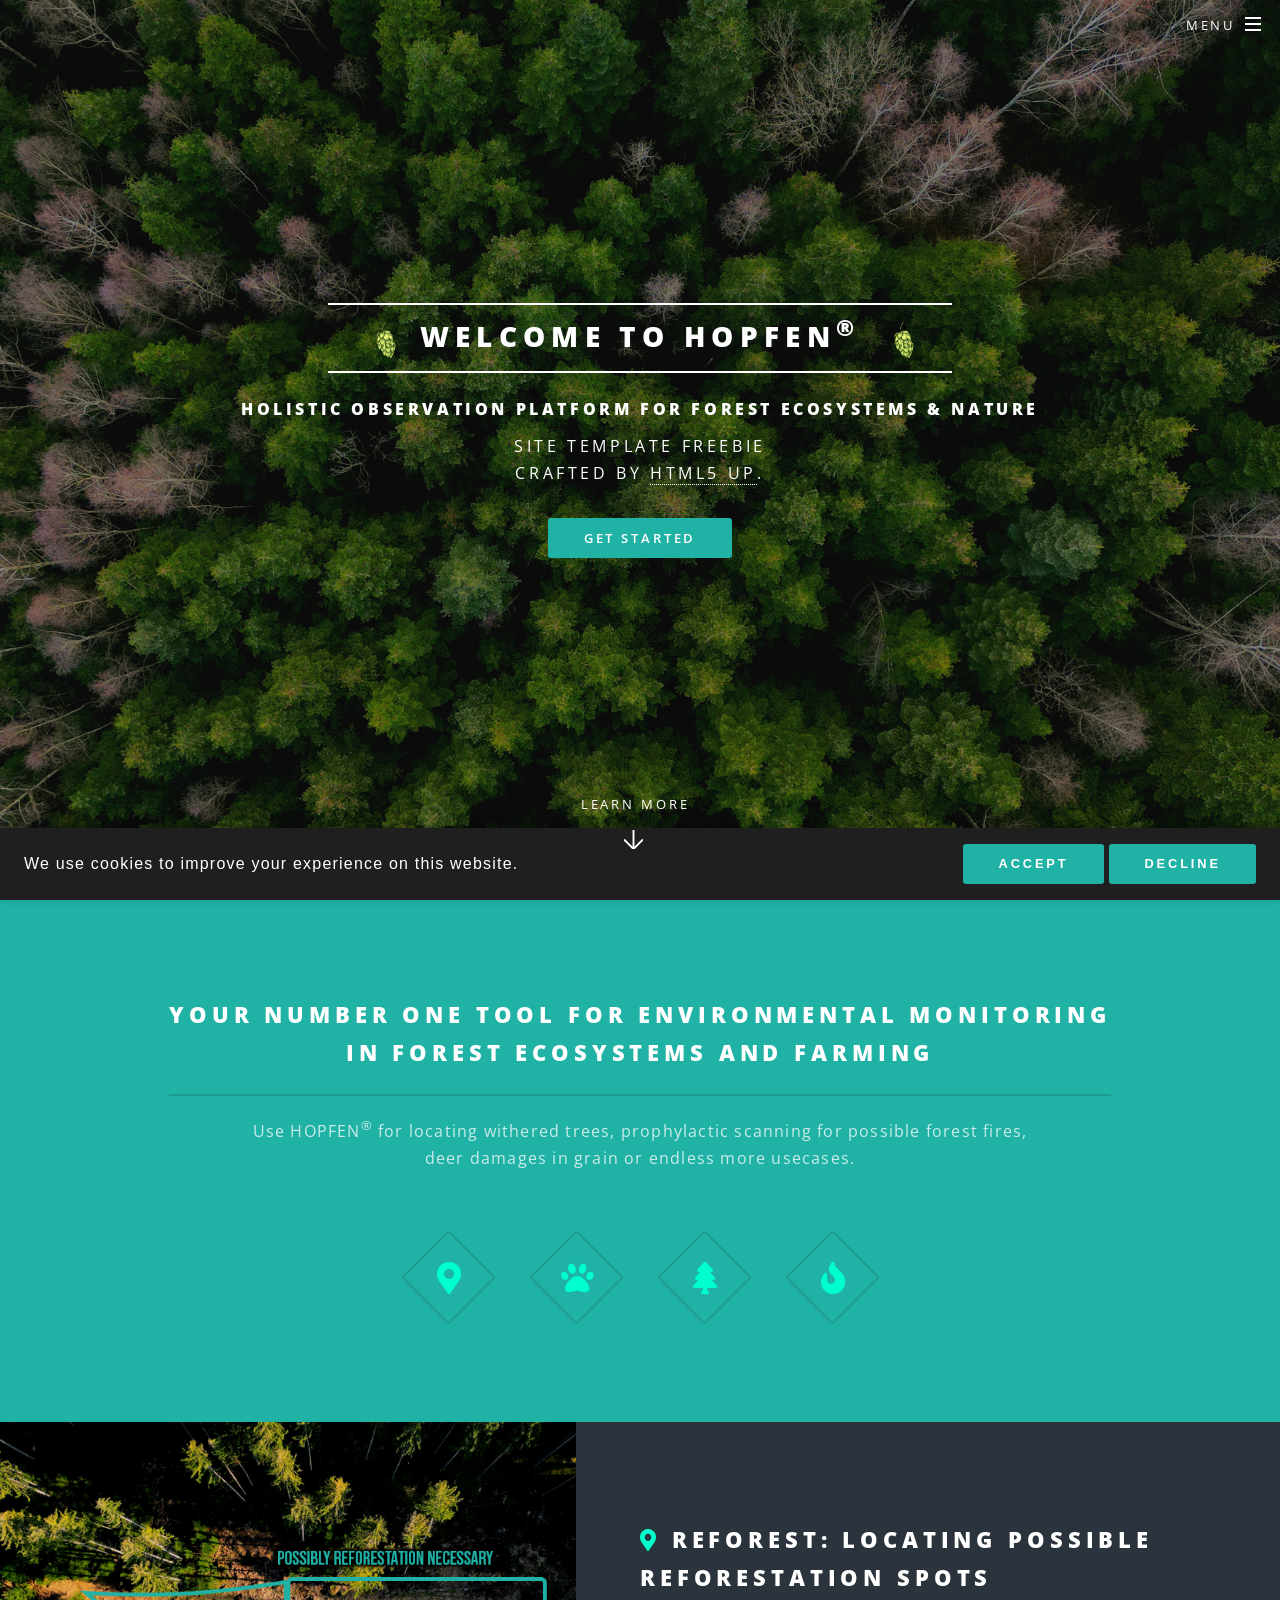
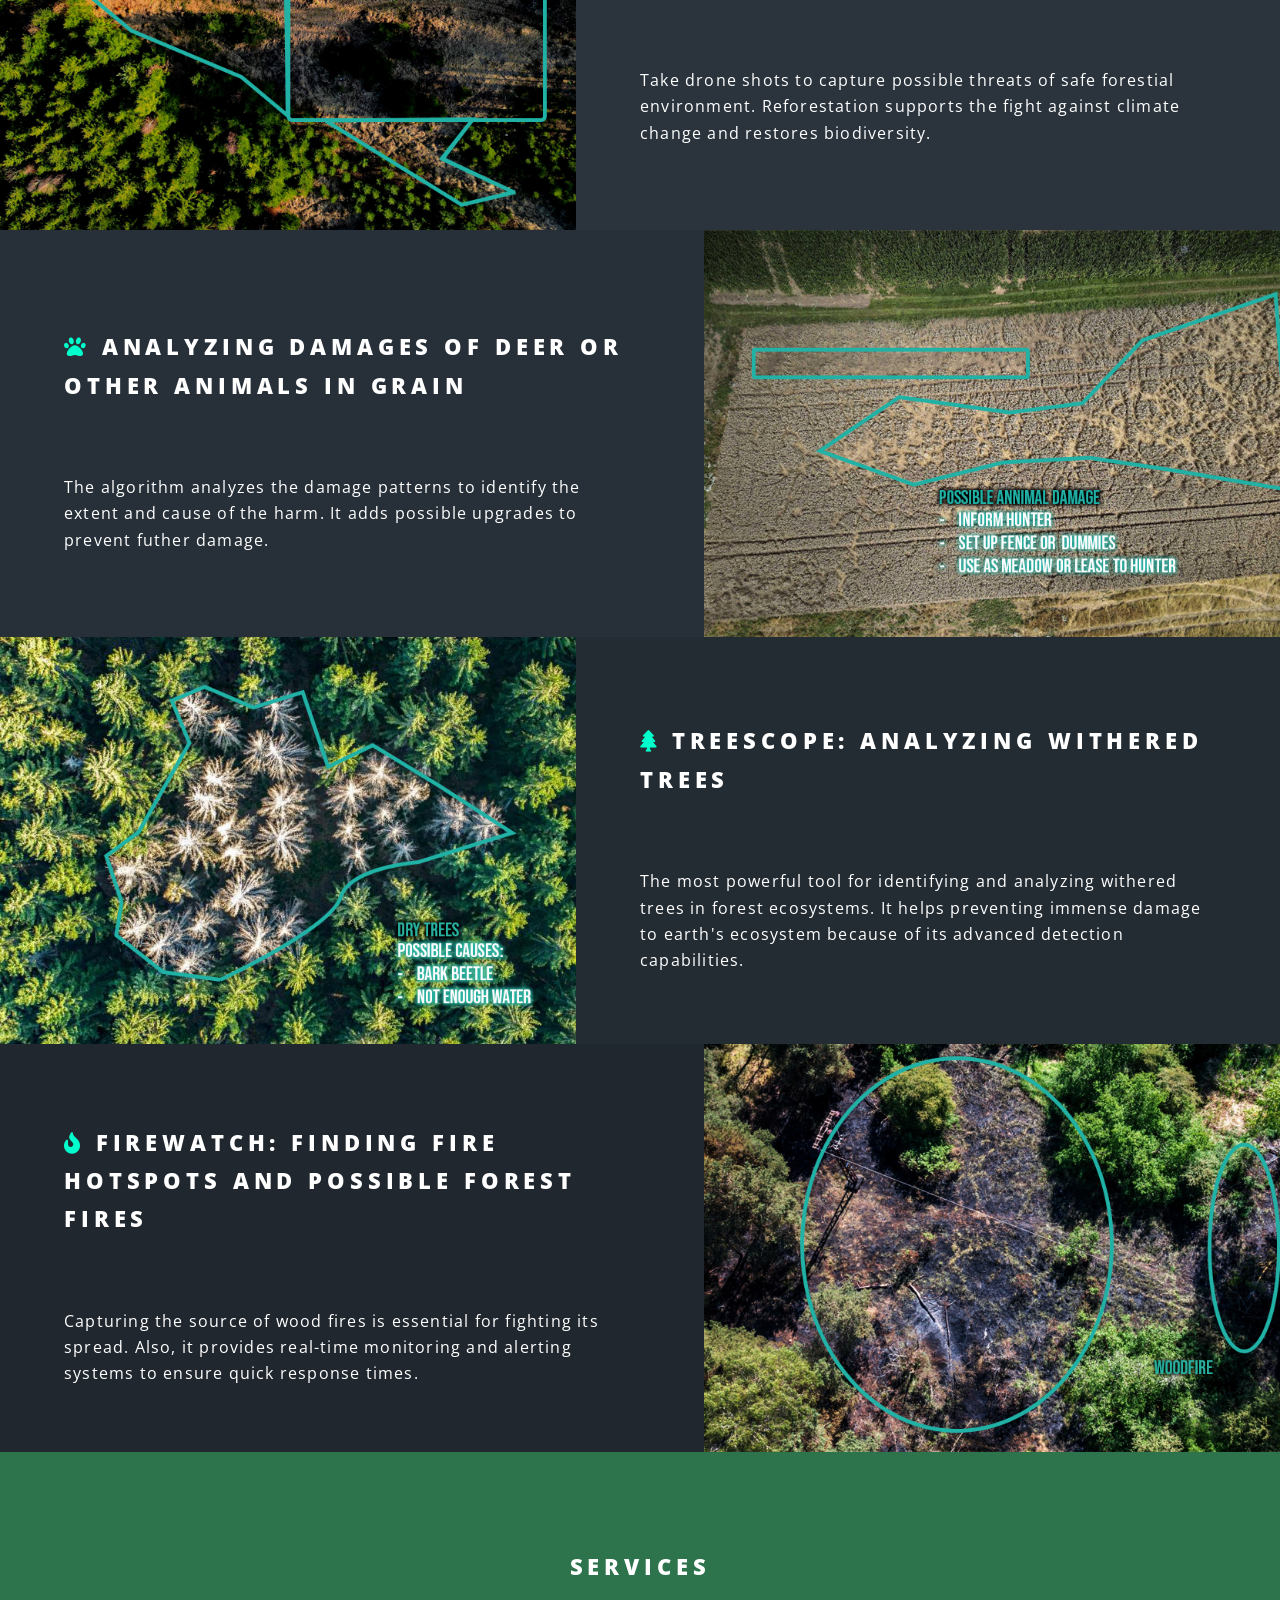
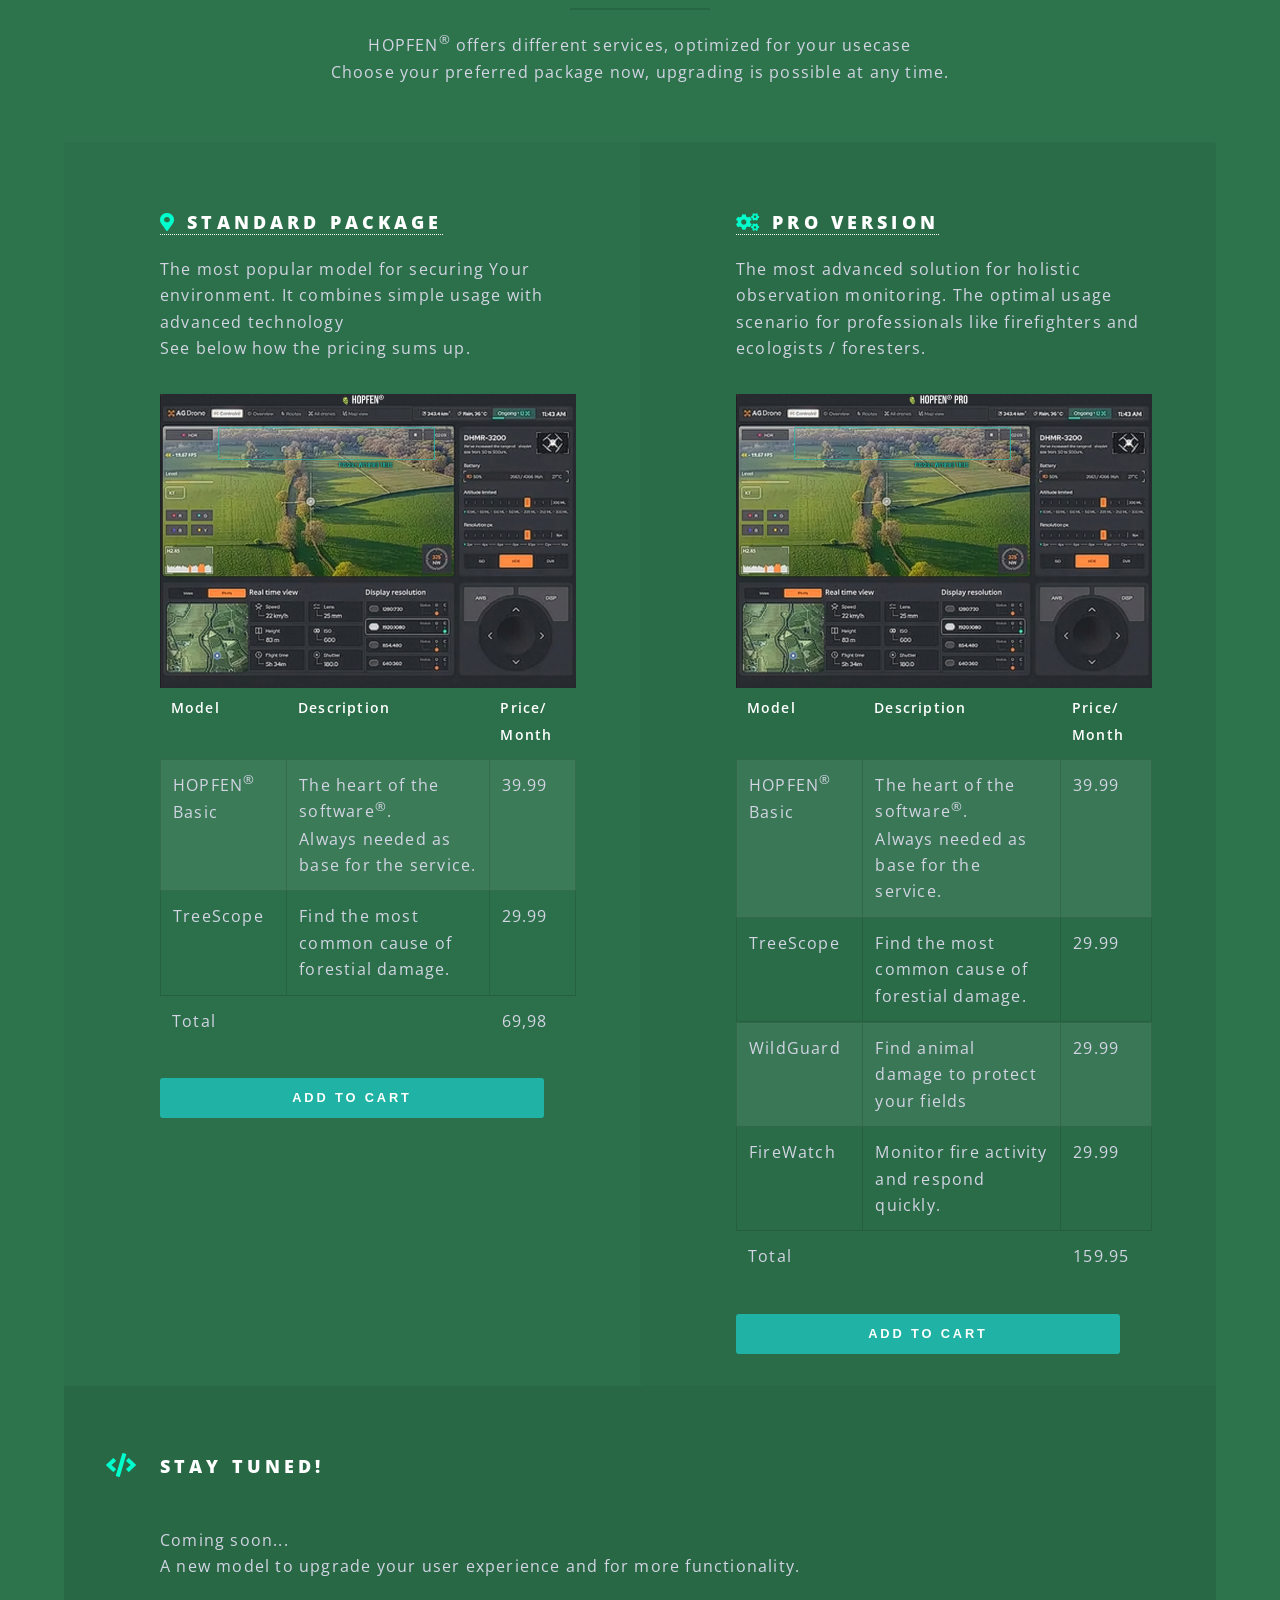
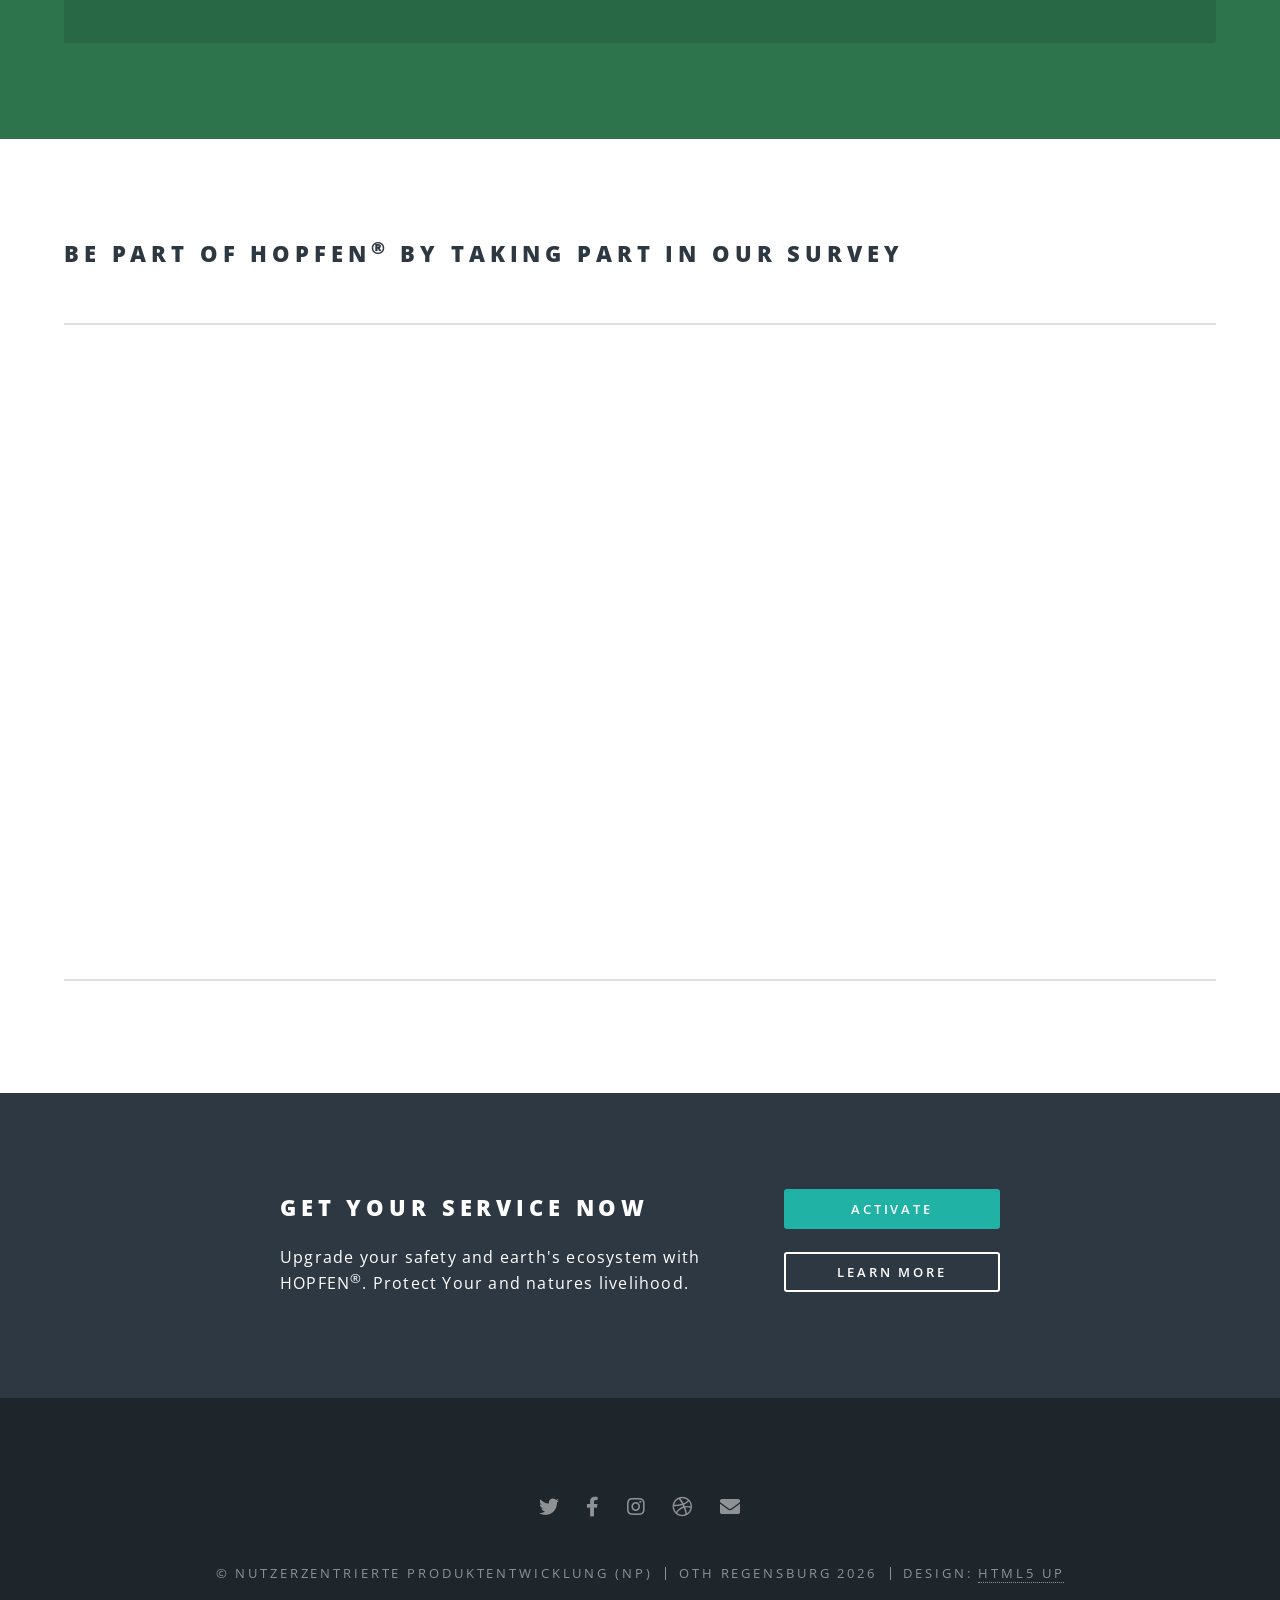
==== commit 8877ce58: "Add survey banner" ====
--- a/index.html
+++ b/index.html
@@ -234,7 +234,26 @@
 							</ul>
 						</div>
 					</section>
-
+					<section>
+						<div class="wrapper style5">
+          					<div class="inner">
+								<h2>Be part of HOPFEN<sup>&reg;</sup> by taking part in our survey</h2>
+								<hr />
+
+								<iframe
+								allowfullscreen
+								frameborder="0"
+								height="100%"
+								mozallowfullscreen
+								src="https://app.wooclap.com/GPOARIX/questionnaires/6a1d80bddbe5d3c0ddca3121"
+								style="min-height: 550px; min-width: 300px"
+								width="100%"
+								></iframe>
+								<hr />
+							</div>
+						</div>
+
+					</section>
 				<!-- CTA -->
 					<section id="cta" class="wrapper style4">
 						<div class="inner">
